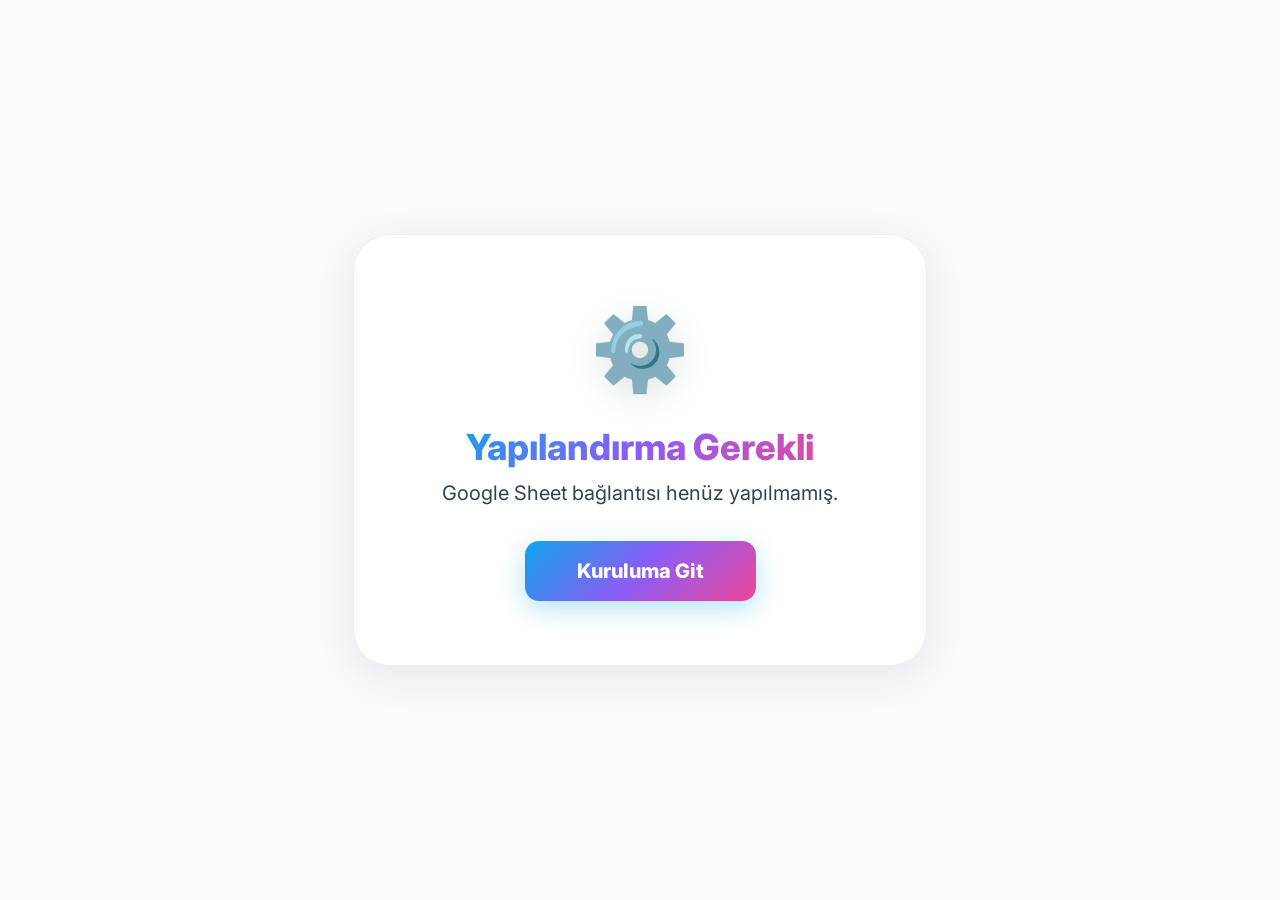
==== index.html @ 2630ec68 "Add files via upload" ====
<!DOCTYPE html>
<html lang="tr">
<head>
    <meta charset="UTF-8">
    <meta name="viewport" content="width=1920, initial-scale=1.0">
    <title>Okul Bilgi Ekranı</title>
    <meta name="description" content="Okul koridoru bilgi ekranı - Duyuru ve haberler">
    <link rel="preconnect" href="https://fonts.googleapis.com">
    <link rel="preconnect" href="https://fonts.gstatic.com" crossorigin>
    <link href="https://fonts.googleapis.com/css2?family=Inter:wght@300;400;500;600;700;800;900&display=swap" rel="stylesheet">
    <link rel="stylesheet" href="style.css">
</head>
<body>
    <!-- Animated Background -->
    <div class="bg-animation">
        <div class="bg-orb bg-orb-1"></div>
        <div class="bg-orb bg-orb-2"></div>
        <div class="bg-orb bg-orb-3"></div>
    </div>

    <!-- Setup Prompt -->
    <div id="setup-prompt" class="setup-prompt hidden">
        <div class="setup-card">
            <div class="setup-icon">⚙️</div>
            <h2>Yapılandırma Gerekli</h2>
            <p>Google Sheet bağlantısı henüz yapılmamış.</p>
            <a href="setup.html" class="setup-btn">Kuruluma Git</a>
        </div>
    </div>

    <!-- Main Display -->
    <div id="main-display" class="main-display">
        <!-- Top Header Bar -->
        <header class="top-bar">
            <div class="top-bar-left">
                <img id="school-logo" src="" alt="Okul Logosu" class="school-logo-img" style="display: none; width: 60px; height: 60px; object-fit: contain; margin-right: 15px;">
                <div class="school-logo" id="default-school-icon">🏫</div>
                <div class="school-info">
                    <h1 id="school-name" class="school-name">Okul Bilgi Ekranı</h1>
                    <p class="school-subtitle">Duyuru & Bilgilendirme Sistemi</p>
                </div>
            </div>
            <div class="top-bar-right">
                <div id="weather-widget" class="weather-widget">
                    <div class="weather-icon" id="weather-icon">🌤️</div>
                    <div class="weather-info">
                        <div class="weather-temp" id="weather-temp">--°C</div>
                        <div class="weather-desc" id="weather-desc">Yükleniyor...</div>
                        <div class="weather-city" id="weather-city">Sultangazi</div>
                    </div>
                </div>
                <div class="divider-v"></div>
                <div class="datetime-widget">
                    <div class="time-wrapper">
                        <div id="offline-badge" class="offline-icon-subtle hidden" title="Bağlantı Yok">
                            <svg xmlns="http://www.w3.org/2000/svg" width="16" height="16" viewBox="0 0 24 24" fill="none" stroke="currentColor" stroke-width="2.5" stroke-linecap="round" stroke-linejoin="round">
                                <line x1="2" y1="2" x2="22" y2="22"></line>
                                <path d="M16.72 11.06A10.94 10.94 0 0 1 19 12.55"></path>
                                <path d="M5 12.55a10.94 10.94 0 0 1 5.17-2.39"></path>
                                <path d="M10.71 5.05A16 16 0 0 1 22.58 9"></path>
                                <path d="M1.42 9a15.91 15.91 0 0 1 4.7-2.88"></path>
                                <path d="M8.53 16.11a6 6 0 0 1 6.95 0"></path>
                                <line x1="12" y1="20" x2="12.01" y2="20"></line>
                            </svg>
                        </div>
                        <div id="time" class="time">00:00</div>
                    </div>
                    <div id="date" class="date">1 Ocak 2026, Perşembe</div>
                </div>
            </div>
        </header>

        <!-- Event Banner -->
        <div id="event-banner" class="event-banner hidden">
            <div class="event-banner-content">
                <span class="event-banner-icon">🔬</span>
                <span class="event-banner-text" id="event-banner-text">Bilim Şenliği • Spor Salonu</span>
                <span class="event-banner-badge" id="event-banner-badge">DEVAM EDİYOR</span>
            </div>
        </div>

        <!-- Slide Nav -->
        <div class="slide-nav">
            <div id="slide-dots" class="slide-dots"></div>
            <div id="slide-counter" class="slide-counter"></div>
        </div>

        <!-- Main Content Area -->
        <main class="content-area">
            <div id="slides-container" class="slides-container">
                <div class="slide active" id="loading-slide">
                    <div class="slide-card no-media">
                        <div class="slide-text">
                            <div class="slide-icon loading-pulse">📡</div>
                            <h2 class="slide-title">Veriler Yükleniyor...</h2>
                            <p class="slide-content">Google Sheets'ten veriler alınıyor</p>
                        </div>
                    </div>
                </div>
            </div>

            <!-- Next Slide Preview -->
            <div id="next-slide-preview" class="next-slide-preview">
                <span class="next-label">Sıradaki ▸</span>
                <span id="next-preview-title" class="next-title">—</span>
            </div>
        </main>

        <!-- Bottom Ticker Bar -->
        <footer class="ticker-bar">
            <div class="ticker-label">
                <span class="ticker-label-icon">📢</span>
                <span>SON DAKİKA</span>
            </div>
            <div class="ticker-track">
                <div id="ticker-content" class="ticker-content">
                    Bilgi ekranına hoş geldiniz • Duyurular yükleniyor...
                </div>
            </div>
        </footer>
    </div>

    <!-- PapaParse CDN -->
    <script src="https://cdnjs.cloudflare.com/ajax/libs/PapaParse/5.4.1/papaparse.min.js"></script>
    <script src="app.js"></script>
</body>
</html>
---- style.css ----
/* ============================================
   TV KIOSK BILGI EKRANI - v4 CINEMATIC LIGHT
   Light Cinematic Theme with Vibrant Accents
   Optimized for 1920x1080 TV Display
   ============================================ */

/* --- CSS Variables (Design Tokens) --- */
:root {
    --bg-primary: #f8fafc;
    --bg-secondary: #f1f5f9;
    --bg-card: rgba(255, 255, 255, 0.85);
    --bg-glass: rgba(255, 255, 255, 0.6);

    --text-primary: #0f172a;
    --text-secondary: #334155;
    --text-muted: #64748b;

    --vibrant-cyan: #06b6d4;
    --vibrant-magenta: #db2777;
    --vibrant-violet: #7c3aed;
    --vibrant-emerald: #059669;
    --vibrant-amber: #d97706;
    --vibrant-red: #dc2626;
    --vibrant-blue: #2563eb;
    --vibrant-orange: #ea580c;

    --gradient-hero: linear-gradient(135deg, #0ea5e9 0%, #8b5cf6 50%, #ec4899 100%);
    --gradient-cyan-blue: linear-gradient(135deg, #06b6d4, #2563eb);
    --gradient-magenta-violet: linear-gradient(135deg, #db2777, #7c3aed);
    --gradient-emerald-cyan: linear-gradient(135deg, #059669, #06b6d4);
    --gradient-amber-orange: linear-gradient(135deg, #d97706, #ea580c);
    --gradient-red-magenta: linear-gradient(135deg, #dc2626, #db2777);
    --gradient-violet-blue: linear-gradient(135deg, #7c3aed, #2563eb);

    --border-light: rgba(15, 23, 42, 0.08);
    --border-glow: rgba(14, 165, 233, 0.2);

    --shadow-vibrant-cyan: 0 4px 30px rgba(6, 182, 212, 0.2);
    --shadow-vibrant-magenta: 0 4px 30px rgba(219, 39, 119, 0.2);
    --shadow-card: 0 10px 40px rgba(15, 23, 42, 0.08);
    --shadow-card-hover: 0 20px 60px rgba(15, 23, 42, 0.12);

    --font-main: 'Inter', -apple-system, BlinkMacSystemFont, sans-serif;

    --radius-sm: 14px;
    --radius-md: 22px;
    --radius-lg: 28px;
    --radius-xl: 36px;
}

/* --- Reset & Base --- */
*, *::before, *::after {
    margin: 0;
    padding: 0;
    box-sizing: border-box;
}

html, body {
    width: 1920px;
    height: 1080px;
    overflow: hidden;
    font-family: var(--font-main);
    background: var(--bg-primary);
    color: var(--text-primary);
    cursor: none;
    user-select: none;
    -webkit-font-smoothing: antialiased;
    -moz-osx-font-smoothing: grayscale;
}

.hidden {
    display: none !important;
}

/* --- Cinematic Animated Background (Light Version) --- */
.bg-animation {
    position: fixed;
    top: 0;
    left: 0;
    width: 100%;
    height: 100%;
    z-index: 0;
    overflow: hidden;
    background: linear-gradient(135deg, #f8fafc 0%, #f1f5f9 100%);
}

/* Very subtle grid overlay */
.bg-animation::before {
    content: '';
    position: absolute;
    width: 100%;
    height: 100%;
    background-image:
        linear-gradient(rgba(15, 23, 42, 0.02) 1px, transparent 1px),
        linear-gradient(90deg, rgba(15, 23, 42, 0.02) 1px, transparent 1px);
    background-size: 80px 80px;
    z-index: 1;
}

.bg-orb {
    position: absolute;
    border-radius: 50%;
    filter: blur(160px);
    mix-blend-mode: multiply;
}

.bg-orb-1 {
    width: 900px;
    height: 900px;
    background: radial-gradient(circle, rgba(14, 165, 233, 0.15) 0%, transparent 70%);
    top: -300px;
    right: -250px;
    animation: orbDrift1 40s ease-in-out infinite;
}

.bg-orb-2 {
    width: 800px;
    height: 800px;
    background: radial-gradient(circle, rgba(139, 92, 246, 0.12) 0%, transparent 70%);
    bottom: -300px;
    left: -200px;
    animation: orbDrift2 45s ease-in-out infinite;
}

.bg-orb-3 {
    width: 600px;
    height: 600px;
    background: radial-gradient(circle, rgba(236, 72, 153, 0.1) 0%, transparent 70%);
    top: 30%;
    left: 20%;
    animation: orbDrift3 35s ease-in-out infinite;
}

@keyframes orbDrift1 {
    0%, 100% { transform: translate(0, 0) scale(1); opacity: 0.8; }
    33% { transform: translate(100px, 40px) scale(1.12); opacity: 0.6; }
    66% { transform: translate(-60px, -50px) scale(0.9); opacity: 0.9; }
}

@keyframes orbDrift2 {
    0%, 100% { transform: translate(0, 0) scale(1); }
    33% { transform: translate(-80px, -60px) scale(1.08); }
    66% { transform: translate(50px, 40px) scale(0.95); }
}

@keyframes orbDrift3 {
    0%, 100% { transform: translate(-50%, -50%) scale(1); opacity: 0.7; }
    40% { transform: translate(-42%, -58%) scale(1.15); opacity: 0.9; }
    70% { transform: translate(-58%, -42%) scale(0.88); opacity: 0.6; }
}

/* --- Setup Prompt --- */
.setup-prompt {
    position: fixed;
    top: 0;
    left: 0;
    width: 100%;
    height: 100%;
    z-index: 1000;
    display: flex;
    align-items: center;
    justify-content: center;
    background: var(--bg-primary);
}

.setup-card {
    text-align: center;
    background: var(--bg-card);
    backdrop-filter: blur(40px);
    -webkit-backdrop-filter: blur(40px);
    border: 1px solid var(--border-light);
    border-radius: var(--radius-xl);
    padding: 64px 88px;
    box-shadow: var(--shadow-card);
}

.setup-icon {
    font-size: 80px;
    margin-bottom: 28px;
    animation: floatBounce 3s ease-in-out infinite;
    filter: drop-shadow(0 8px 16px rgba(0,0,0,0.1));
}

@keyframes floatBounce {
    0%, 100% { transform: translateY(0); }
    50% { transform: translateY(-12px); }
}

.setup-card h2 {
    font-size: 36px;
    font-weight: 800;
    margin-bottom: 12px;
    background: var(--gradient-hero);
    -webkit-background-clip: text;
    -webkit-text-fill-color: transparent;
    background-clip: text;
}

.setup-card p {
    font-size: 20px;
    color: var(--text-secondary);
    margin-bottom: 36px;
}

.setup-btn {
    display: inline-block;
    padding: 18px 52px;
    background: var(--gradient-hero);
    color: white;
    text-decoration: none;
    border-radius: var(--radius-sm);
    font-size: 20px;
    font-weight: 800;
    transition: transform 0.25s, box-shadow 0.25s;
    box-shadow: 0 8px 25px rgba(14, 165, 233, 0.3);
}

.setup-btn:hover {
    transform: translateY(-3px) scale(1.02);
    box-shadow: 0 14px 40px rgba(14, 165, 233, 0.4);
}

/* --- Main Display Layout --- */
.main-display {
    position: relative;
    z-index: 1;
    width: 1920px;
    height: 1080px;
    display: flex;
    flex-direction: column;
}

/* --- Top Header Bar --- */
.top-bar {
    display: flex;
    align-items: center;
    justify-content: space-between;
    padding: 0 48px;
    background: rgba(255, 255, 255, 0.75);
    backdrop-filter: blur(24px);
    -webkit-backdrop-filter: blur(24px);
    border-bottom: 1px solid rgba(15, 23, 42, 0.06);
    height: 96px;
    flex-shrink: 0;
    z-index: 10;
    box-shadow: 0 1px 2px rgba(0,0,0,0.02);
}

.top-bar-left {
    display: flex;
    align-items: center;
    gap: 18px;
}

.school-logo {
    font-size: 48px;
    line-height: 1;
    filter: drop-shadow(0 2px 4px rgba(15, 23, 42, 0.1));
}

.school-name {
    font-size: 32px;
    font-weight: 800;
    letter-spacing: -0.5px;
    background: var(--gradient-hero);
    -webkit-background-clip: text;
    -webkit-text-fill-color: transparent;
    background-clip: text;
}

.school-subtitle {
    font-size: 13px;
    color: var(--text-muted);
    font-weight: 700;
    margin-top: 2px;
    letter-spacing: 2px;
    text-transform: uppercase;
}

.top-bar-right {
    display: flex;
    align-items: center;
    gap: 24px;
}

/* --- Offline Badge --- */
.time-wrapper {
    display: flex;
    align-items: center;
    gap: 12px;
    justify-content: flex-end;
}

.offline-icon-subtle {
    display: flex;
    align-items: center;
    justify-content: center;
    color: #94a3b8; /* Very subtle slate color */
    opacity: 0.5;
    animation: subtleBlink 4s infinite ease-in-out;
}

@keyframes subtleBlink {
    0%, 100% { opacity: 0.15; transform: scale(1); }
    50% { opacity: 0.45; transform: scale(1.05); }
}

/* --- Weather Widget --- */
.weather-widget {
    display: flex;
    align-items: center;
    gap: 12px;
    padding: 10px 20px;
    background: rgba(14, 165, 233, 0.05);
    border: 1px solid rgba(14, 165, 233, 0.15);
    border-radius: var(--radius-sm);
    box-shadow: 0 2px 8px rgba(14, 165, 233, 0.05);
}

.weather-icon {
    font-size: 36px;
    line-height: 1;
    filter: drop-shadow(0 2px 4px rgba(0,0,0,0.08));
}

.weather-info {
    text-align: right;
}

.weather-temp {
    font-size: 26px;
    font-weight: 800;
    letter-spacing: -0.5px;
    line-height: 1;
    color: var(--vibrant-cyan);
}

.weather-desc {
    font-size: 12px;
    color: var(--text-secondary);
    font-weight: 700;
    margin-top: 3px;
}

.weather-city {
    font-size: 10px;
    color: var(--text-muted);
    font-weight: 600;
    margin-top: 1px;
    text-transform: uppercase;
    letter-spacing: 1.5px;
}

.divider-v {
    width: 2px;
    height: 48px;
    background: linear-gradient(to bottom, transparent, rgba(15, 23, 42, 0.08), transparent);
}

/* --- DateTime Widget --- */
.datetime-widget {
    text-align: right;
}

.time {
    font-size: 48px;
    font-weight: 800;
    letter-spacing: -2px;
    line-height: 1;
    color: var(--text-primary);
    font-variant-numeric: tabular-nums;
}

.date {
    font-size: 14px;
    color: var(--text-muted);
    font-weight: 600;
    margin-top: 4px;
    letter-spacing: 0.5px;
}

/* --- Event Banner --- */
.event-banner {
    flex-shrink: 0;
    background: linear-gradient(90deg, #f0fdf4, #f0fdfa, #eff6ff);
    border-bottom: 2px solid #bef264;
    padding: 10px 48px;
    overflow: hidden;
    position: relative;
    box-shadow: 0 2px 10px rgba(0,0,0,0.02);
}

.event-banner::before {
    content: '';
    position: absolute;
    left: 0;
    top: 0;
    width: 4px;
    height: 100%;
    background: var(--gradient-hero);
}

.event-banner-content {
    display: flex;
    align-items: center;
    justify-content: center;
    gap: 16px;
}

.event-banner-icon {
    font-size: 22px;
    animation: iconPulse 2s ease-in-out infinite;
    filter: drop-shadow(0 2px 4px rgba(0,0,0,0.1));
}

@keyframes iconPulse {
    0%, 100% { transform: scale(1); }
    50% { transform: scale(1.15); }
}

.event-banner-text {
    font-size: 15px;
    font-weight: 800;
    letter-spacing: 1.5px;
    text-transform: uppercase;
    color: var(--vibrant-emerald);
}

.event-banner-badge {
    padding: 5px 16px;
    background: #d1fae5;
    border: 1px solid #34d399;
    border-radius: 50px;
    font-size: 11px;
    font-weight: 800;
    color: var(--vibrant-emerald);
    letter-spacing: 2px;
    text-transform: uppercase;
    animation: badgePop 3s ease-in-out infinite;
    box-shadow: 0 2px 8px rgba(52, 211, 153, 0.2);
}

@keyframes badgePop {
    0%, 100% { transform: scale(1); }
    50% { transform: scale(1.05); }
}

/* --- Slide Navigation Dots --- */
.slide-nav {
    display: flex;
    justify-content: center;
    align-items: center;
    padding: 16px 0 8px;
    flex-shrink: 0;
}

.slide-dots {
    display: flex;
    gap: 8px;
    align-items: center;
}

.slide-dot {
    width: 10px;
    height: 10px;
    border-radius: 50%;
    background: #cbd5e1;
    transition: all 0.5s cubic-bezier(0.4, 0, 0.2, 1);
    cursor: pointer;
}

.slide-dot.active {
    width: 40px;
    border-radius: 5px;
    background: var(--gradient-hero);
    box-shadow: 0 4px 12px rgba(14, 165, 233, 0.3);
}

.slide-counter {
    display: flex;
    align-items: center;
    gap: 4px;
    margin-left: 18px;
    font-size: 14px;
    font-weight: 700;
    color: var(--text-muted);
    font-variant-numeric: tabular-nums;
}

.slide-counter .current {
    color: var(--vibrant-cyan);
    font-weight: 800;
    font-size: 16px;
}

/* --- Main Content / Slides --- */
.content-area {
    flex: 1;
    display: flex;
    align-items: center;
    justify-content: center;
    padding: 12px 48px 24px;
    overflow: hidden;
    position: relative;
}

.slides-container {
    width: 100%;
    height: 100%;
    position: relative;
}

.slide {
    position: absolute;
    top: 0;
    left: 0;
    width: 100%;
    height: 100%;
    display: flex;
    align-items: center;
    justify-content: center;
    opacity: 0;
    transform: translateX(80px) scale(0.96);
    transition: all 0.8s cubic-bezier(0.22, 1, 0.36, 1);
    pointer-events: none;
}

.slide.active {
    opacity: 1;
    transform: translateX(0) scale(1);
    pointer-events: auto;
}

.slide.exit-left {
    opacity: 0;
    transform: translateX(-80px) scale(0.96);
}

/* ============================================
   SLIDE CARD — UNIFIED MEDIA LAYOUT (Light)
   ============================================ */
.slide-card {
    width: 100%;
    max-width: 1540px;
    height: 100%;
    max-height: 740px;
    display: flex;
    align-items: stretch;
    gap: 0;
    background: var(--bg-card);
    backdrop-filter: blur(30px);
    -webkit-backdrop-filter: blur(30px);
    border: 1px solid rgba(255, 255, 255, 0.5);
    border-radius: var(--radius-xl);
    box-shadow: var(--shadow-card);
    position: relative;
    overflow: hidden;
    transition: box-shadow 0.6s ease;
}

.slide.active .slide-card {
    box-shadow: var(--shadow-card-hover);
}

/* Top accent stripe */
.slide-card::before {
    content: '';
    position: absolute;
    top: 0;
    left: 0;
    right: 0;
    height: 6px;
    z-index: 2;
}

/* Category top accent colors & subtle backgrounds */
.slide-card.cat-duyuru::before    { background: var(--gradient-cyan-blue); }
.slide-card.cat-etkinlik::before  { background: var(--gradient-emerald-cyan); }
.slide-card.cat-sinav::before     { background: var(--gradient-amber-orange); }
.slide-card.cat-onemli::before    { background: var(--gradient-red-magenta); }
.slide-card.cat-default::before   { background: var(--gradient-violet-blue); }

.slide-card.cat-duyuru { background: linear-gradient(135deg, rgba(255,255,255,0.9), rgba(239,246,255,0.85)); }
.slide-card.cat-etkinlik { background: linear-gradient(135deg, rgba(255,255,255,0.9), rgba(236,253,245,0.85)); }
.slide-card.cat-sinav { background: linear-gradient(135deg, rgba(255,255,255,0.9), rgba(255,251,235,0.85)); }
.slide-card.cat-onemli { background: linear-gradient(135deg, rgba(255,255,255,0.9), rgba(254,242,242,0.85)); }
.slide-card.cat-default { background: linear-gradient(135deg, rgba(255,255,255,0.9), rgba(245,243,255,0.85)); }

/* --- Media Side (left) --- */
.slide-media {
    flex-shrink: 0;
    width: 620px;
    height: 100%;
    position: relative;
    overflow: hidden;
    background: #000;
}

.slide-media img,
.slide-media video {
    width: 100%;
    height: 100%;
    object-fit: cover;
    display: block;
}

/* Gradient overlay on media edge (fading into white) */
.slide-media::after {
    content: '';
    position: absolute;
    top: 0;
    right: -1px;
    width: 120px;
    height: 100%;
    background: linear-gradient(to right, transparent, rgba(255,255,255,0.9));
    pointer-events: none;
}

/* --- Text Side (right) --- */
.slide-text {
    flex: 1;
    padding: 60px 72px;
    display: flex;
    flex-direction: column;
    justify-content: center;
    min-width: 0;
}

/* --- Card without media (centered layout) --- */
.slide-card.no-media {
    justify-content: center;
}

.slide-card.no-media .slide-text {
    text-align: center;
    align-items: center;
    padding: 60px 100px;
    max-width: 1200px;
    margin: 0 auto;
}

.slide-card.no-media .slide-content {
    max-width: 1000px;
}

/* --- Slide inner elements --- */
.slide-icon {
    font-size: 72px;
    margin-bottom: 24px;
    line-height: 1;
    filter: drop-shadow(0 8px 16px rgba(0,0,0,0.08));
}

.slide-category {
    display: inline-flex;
    align-items: center;
    gap: 8px;
    padding: 8px 24px;
    border-radius: 50px;
    font-size: 13px;
    font-weight: 800;
    text-transform: uppercase;
    letter-spacing: 2.5px;
    margin-bottom: 24px;
    width: fit-content;
    box-shadow: 0 4px 12px rgba(0,0,0,0.05);
}

.slide-category.cat-duyuru {
    background: #dbeafe;
    color: var(--vibrant-blue);
    border: 1px solid #bfdbfe;
}

.slide-category.cat-etkinlik {
    background: #d1fae5;
    color: var(--vibrant-emerald);
    border: 1px solid #a7f3d0;
}

.slide-category.cat-sinav {
    background: #fef3c7;
    color: var(--vibrant-amber);
    border: 1px solid #fde68a;
}

.slide-category.cat-onemli {
    background: #fee2e2;
    color: var(--vibrant-red);
    border: 1px solid #fecdd3;
}

.slide-category.cat-default {
    background: #f3e8ff;
    color: var(--vibrant-violet);
    border: 1px solid #e9d5ff;
}

.slide-title {
    font-size: 52px;
    font-weight: 800;
    letter-spacing: -1px;
    line-height: 1.15;
    margin-bottom: 24px;
    color: var(--text-primary);
}

/* With media, slightly smaller title */
.slide-card:not(.no-media) .slide-title {
    font-size: 44px;
}

.slide-content {
    font-size: 26px;
    line-height: 1.6;
    color: var(--text-secondary);
    font-weight: 500;
}

.slide-card:not(.no-media) .slide-content {
    font-size: 22px;
}

.slide-date {
    display: inline-flex;
    align-items: center;
    gap: 10px;
    margin-top: 32px;
    font-size: 16px;
    color: var(--text-muted);
    font-weight: 600;
    background: rgba(255, 255, 255, 0.5);
    padding: 8px 16px;
    border-radius: 8px;
    border: 1px solid rgba(0,0,0,0.05);
}

.slide-date-icon {
    font-size: 18px;
}

/* Loading pulse animation */
.loading-pulse {
    animation: glowPulseLight 2s ease-in-out infinite;
}

@keyframes glowPulseLight {
    0%, 100% { filter: drop-shadow(0 0 4px rgba(14, 165, 233, 0)); transform: scale(1); opacity: 0.8; }
    50% { filter: drop-shadow(0 0 20px rgba(14, 165, 233, 0.4)); transform: scale(1.1); opacity: 1; }
}

/* --- No Data Slide --- */
.no-data-card {
    text-align: center;
}

.no-data-card .slide-icon {
    font-size: 120px;
    opacity: 0.2;
}

/* ============================================
   BOTTOM TICKER BAR
   ============================================ */
.ticker-bar {
    display: flex;
    align-items: stretch;
    height: 76px;
    background: #1e293b;
    border-top: 3px solid #0f172a;
    flex-shrink: 0;
    overflow: hidden;
    position: relative;
    box-shadow: 0 -4px 24px rgba(0,0,0,0.05);
}

.ticker-label {
    display: flex;
    align-items: center;
    gap: 12px;
    padding: 0 32px;
    background: var(--gradient-red-magenta);
    color: white;
    font-size: 15px;
    font-weight: 800;
    letter-spacing: 2px;
    text-transform: uppercase;
    white-space: nowrap;
    flex-shrink: 0;
    position: relative;
    z-index: 2;
    box-shadow: 4px 0 24px rgba(220, 38, 38, 0.4);
}

/* Arrow shape */
.ticker-label::after {
    content: '';
    position: absolute;
    right: -20px;
    top: 0;
    height: 100%;
    width: 40px;
    background: inherit;
    clip-path: polygon(0 0, 0% 100%, 100% 50%);
}

.ticker-label-icon {
    font-size: 22px;
    animation: tickerPulse 2s ease-in-out infinite;
}

.ticker-track {
    flex: 1;
    display: flex;
    align-items: center;
    padding: 0 48px 0 32px;
    overflow: hidden;
    position: relative;
}

/* Gradient fades (dark edges for the dark ticker bar) */
.ticker-track::before,
.ticker-track::after {
    content: '';
    position: absolute;
    top: 0;
    width: 100px;
    height: 100%;
    z-index: 2;
    pointer-events: none;
}

.ticker-track::before {
    left: 0;
    background: linear-gradient(to right, #1e293b, transparent);
}

.ticker-track::after {
    right: 0;
    background: linear-gradient(to left, #1e293b, transparent);
}

.ticker-content {
    display: flex;
    align-items: center;
    font-size: 22px;
    font-weight: 600;
    color: #f8fafc;
    line-height: 1.5;
    white-space: nowrap;
    transition: opacity 0.4s ease;
}

.ticker-content.static-mode {
    white-space: normal;
    gap: 24px;
    animation: none;
}

.ticker-content.scroll-mode {
    animation: tickerScroll var(--ticker-duration, 30s) linear infinite;
}

@keyframes tickerScroll {
    0% { transform: translateX(0); }
    100% { transform: translateX(-50%); }
}

.ticker-item {
    display: inline-flex;
    align-items: center;
    gap: 12px;
    padding: 8px 24px;
    background: rgba(255, 255, 255, 0.08);
    border: 1px solid rgba(255, 255, 255, 0.1);
    border-radius: 12px;
    white-space: nowrap;
    font-size: 20px;
    font-weight: 600;
    flex-shrink: 0;
    margin-right: 18px;
}

.ticker-item .ticker-item-icon {
    font-size: 22px;
}

.ticker-separator {
    display: inline-flex;
    align-items: center;
    color: rgba(255, 255, 255, 0.2);
    font-size: 8px;
    margin: 0 14px;
    flex-shrink: 0;
}

.ticker-content.fade-ticker {
    animation: none;
    transition: opacity 0.4s ease;
}

/* --- Slide Progress Bar --- */
.slide-progress {
    position: absolute;
    bottom: 0;
    left: 0;
    height: 5px;
    background: var(--gradient-hero);
    border-radius: 0 5px 0 0;
    transition: width linear;
    z-index: 5;
}

.slide-progress::after {
    content: '';
    position: absolute;
    right: -2px;
    top: -3px;
    width: 10px;
    height: 10px;
    border-radius: 50%;
    background: var(--vibrant-cyan);
    box-shadow: 0 0 16px rgba(6, 182, 212, 0.6);
    opacity: 0;
    transition: opacity 0.3s;
}

.slide.active .slide-progress::after {
    opacity: 1;
}

/* --- Next Slide Preview --- */
.next-slide-preview {
    position: absolute;
    bottom: 24px;
    right: 48px;
    display: flex;
    align-items: center;
    gap: 12px;
    padding: 12px 24px;
    background: rgba(255, 255, 255, 0.95);
    backdrop-filter: blur(20px);
    -webkit-backdrop-filter: blur(20px);
    border: 1px solid var(--border-light);
    border-radius: var(--radius-md);
    font-size: 15px;
    color: var(--text-secondary);
    font-weight: 600;
    z-index: 5;
    opacity: 0;
    transform: translateY(12px);
    transition: opacity 0.5s ease, transform 0.5s ease;
    box-shadow: var(--shadow-card);
}

.next-slide-preview.visible {
    opacity: 1;
    transform: translateY(0);
}

.next-slide-preview .next-label {
    font-weight: 800;
    color: var(--vibrant-blue);
    text-transform: uppercase;
    font-size: 11px;
    letter-spacing: 1.5px;
}

.next-slide-preview .next-title {
    color: var(--text-primary);
    font-weight: 700;
    max-width: 300px;
    overflow: hidden;
    text-overflow: ellipsis;
    white-space: nowrap;
}

/* --- Utility Animations --- */
@keyframes fadeInUp {
    from { opacity: 0; transform: translateY(24px); }
    to { opacity: 1; transform: translateY(0); }
}

.fade-in-up {
    animation: fadeInUp 0.6s ease-out forwards;
}

/* --- Responsive (preview on smaller screen) --- */
@media (max-width: 1920px) {
    html, body {
        width: 100vw;
        height: 100vh;
    }

    .main-display {
        width: 100vw;
        height: 100vh;
    }
}
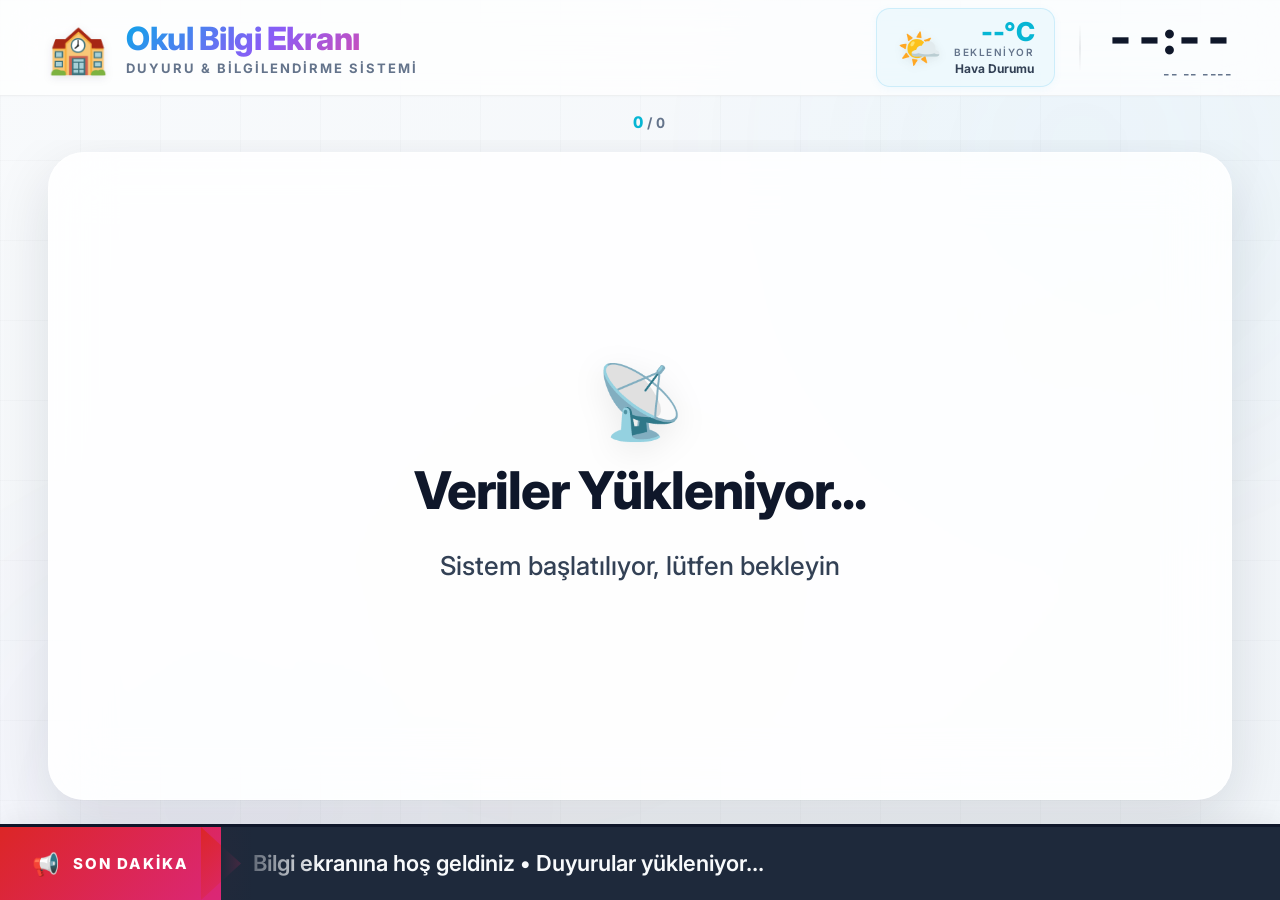
==== commit f2ca30ed: "Update index.html" ====
--- a/index.html
+++ b/index.html
@@ -11,14 +11,12 @@
     <link rel="stylesheet" href="style.css">
 </head>
 <body>
-    <!-- Animated Background -->
     <div class="bg-animation">
         <div class="bg-orb bg-orb-1"></div>
         <div class="bg-orb bg-orb-2"></div>
         <div class="bg-orb bg-orb-3"></div>
     </div>
 
-    <!-- Setup Prompt -->
     <div id="setup-prompt" class="setup-prompt hidden">
         <div class="setup-card">
             <div class="setup-icon">⚙️</div>
@@ -28,64 +26,53 @@
         </div>
     </div>
 
-    <!-- Main Display -->
     <div id="main-display" class="main-display">
-        <!-- Top Header Bar -->
         <header class="top-bar">
             <div class="top-bar-left">
-                <img id="school-logo" src="" alt="Okul Logosu" class="school-logo-img" style="display: none; width: 60px; height: 60px; object-fit: contain; margin-right: 15px;">
-                <div class="school-logo" id="default-school-icon">🏫</div>
-                <div class="school-info">
+                <div class="school-logo">
+                    <img id="school-logo" src="" alt="Okul Logo" style="display:none; max-height:64px; border-radius:8px;">
+                    <span id="default-school-icon">🏫</span>
+                </div>
+                <div>
                     <h1 id="school-name" class="school-name">Okul Bilgi Ekranı</h1>
-                    <p class="school-subtitle">Duyuru & Bilgilendirme Sistemi</p>
+                    <div class="school-subtitle">Duyuru & Bilgilendirme Sistemi</div>
                 </div>
             </div>
+            
             <div class="top-bar-right">
-                <div id="weather-widget" class="weather-widget">
+                <div id="offline-badge" class="offline-badge hidden">
+                    <svg xmlns="http://www.w3.org/2000/svg" width="28" height="28" viewBox="0 0 24 24" fill="none" stroke="currentColor" stroke-width="2" stroke-linecap="round" stroke-linejoin="round">
+                        <line x1="1" y1="1" x2="23" y2="23"></line>
+                        <path d="M16.72 11.06A10.94 10.94 0 0 1 19 12.55"></path>
+                        <path d="M5 12.55a10.94 10.94 0 0 1 5.17-2.39"></path>
+                        <path d="M10.71 5.05A16 16 0 0 1 22.58 9"></path>
+                        <path d="M1.42 9a15.91 15.91 0 0 1 4.7-2.88"></path>
+                        <path d="M8.53 16.11a6 6 0 0 1 6.95 0"></path>
+                        <line x1="12" y1="20" x2="12.01" y2="20"></line>
+                    </svg>
+                </div>
+
+                <div class="weather-widget">
                     <div class="weather-icon" id="weather-icon">🌤️</div>
                     <div class="weather-info">
                         <div class="weather-temp" id="weather-temp">--°C</div>
-                        <div class="weather-desc" id="weather-desc">Yükleniyor...</div>
-                        <div class="weather-city" id="weather-city">Sultangazi</div>
+                        <div class="weather-city" id="weather-city">Bekleniyor</div>
+                        <div class="weather-desc" id="weather-desc">Hava Durumu</div>
                     </div>
                 </div>
                 <div class="divider-v"></div>
                 <div class="datetime-widget">
-                    <div class="time-wrapper">
-                        <div id="offline-badge" class="offline-icon-subtle hidden" title="Bağlantı Yok">
-                            <svg xmlns="http://www.w3.org/2000/svg" width="16" height="16" viewBox="0 0 24 24" fill="none" stroke="currentColor" stroke-width="2.5" stroke-linecap="round" stroke-linejoin="round">
-                                <line x1="2" y1="2" x2="22" y2="22"></line>
-                                <path d="M16.72 11.06A10.94 10.94 0 0 1 19 12.55"></path>
-                                <path d="M5 12.55a10.94 10.94 0 0 1 5.17-2.39"></path>
-                                <path d="M10.71 5.05A16 16 0 0 1 22.58 9"></path>
-                                <path d="M1.42 9a15.91 15.91 0 0 1 4.7-2.88"></path>
-                                <path d="M8.53 16.11a6 6 0 0 1 6.95 0"></path>
-                                <line x1="12" y1="20" x2="12.01" y2="20"></line>
-                            </svg>
-                        </div>
-                        <div id="time" class="time">00:00</div>
-                    </div>
-                    <div id="date" class="date">1 Ocak 2026, Perşembe</div>
+                    <div id="time" class="time">--:--</div>
+                    <div id="date" class="date">-- -- ----</div>
                 </div>
             </div>
         </header>
 
-        <!-- Event Banner -->
-        <div id="event-banner" class="event-banner hidden">
-            <div class="event-banner-content">
-                <span class="event-banner-icon">🔬</span>
-                <span class="event-banner-text" id="event-banner-text">Bilim Şenliği • Spor Salonu</span>
-                <span class="event-banner-badge" id="event-banner-badge">DEVAM EDİYOR</span>
-            </div>
+        <div class="slide-nav">
+            <div class="slide-dots" id="slide-dots"></div>
+            <div class="slide-counter" id="slide-counter"><span class="current">0</span> / 0</div>
         </div>
 
-        <!-- Slide Nav -->
-        <div class="slide-nav">
-            <div id="slide-dots" class="slide-dots"></div>
-            <div id="slide-counter" class="slide-counter"></div>
-        </div>
-
-        <!-- Main Content Area -->
         <main class="content-area">
             <div id="slides-container" class="slides-container">
                 <div class="slide active" id="loading-slide">
@@ -93,20 +80,18 @@
                         <div class="slide-text">
                             <div class="slide-icon loading-pulse">📡</div>
                             <h2 class="slide-title">Veriler Yükleniyor...</h2>
-                            <p class="slide-content">Google Sheets'ten veriler alınıyor</p>
+                            <p class="slide-content">Sistem başlatılıyor, lütfen bekleyin</p>
                         </div>
                     </div>
                 </div>
             </div>
 
-            <!-- Next Slide Preview -->
             <div id="next-slide-preview" class="next-slide-preview">
                 <span class="next-label">Sıradaki ▸</span>
                 <span id="next-preview-title" class="next-title">—</span>
             </div>
         </main>
 
-        <!-- Bottom Ticker Bar -->
         <footer class="ticker-bar">
             <div class="ticker-label">
                 <span class="ticker-label-icon">📢</span>
@@ -120,8 +105,7 @@
         </footer>
     </div>
 
-    <!-- PapaParse CDN -->
-    <script src="https://cdnjs.cloudflare.com/ajax/libs/PapaParse/5.4.1/papaparse.min.js"></script>
+    <script src="https://www.youtube.com/iframe_api"></script>
     <script src="app.js"></script>
 </body>
 </html>
--- a/style.css
+++ b/style.css
@@ -1,7 +1,7 @@
 /* ============================================
    TV KIOSK BILGI EKRANI - v4 CINEMATIC LIGHT
    Light Cinematic Theme with Vibrant Accents
-   Optimized for 1920x1080 TV Display
+   Optimized for 1920x1080 TV Display (Smart TV Performance Edition)
    ============================================ */
 
 /* --- CSS Variables (Design Tokens) --- */
@@ -100,8 +100,8 @@
 .bg-orb {
     position: absolute;
     border-radius: 50%;
-    filter: blur(160px);
-    mix-blend-mode: multiply;
+    opacity: 0.3; 
+    filter: blur(40px); /* TV performansı için bulanıklık düşürüldü */
 }
 
 .bg-orb-1 {
@@ -859,11 +859,17 @@
 
 .ticker-content.scroll-mode {
     animation: tickerScroll var(--ticker-duration, 30s) linear infinite;
+    will-change: transform;
+    transform: translateZ(0);
+    -webkit-backface-visibility: hidden;
+    backface-visibility: hidden;
+    perspective: 1000;
+    text-rendering: optimizeSpeed;
 }
 
 @keyframes tickerScroll {
-    0% { transform: translateX(0); }
-    100% { transform: translateX(-50%); }
+    0% { transform: translate3d(0, 0, 0); }
+    100% { transform: translate3d(-50%, 0, 0); }
 }
 
 .ticker-item {
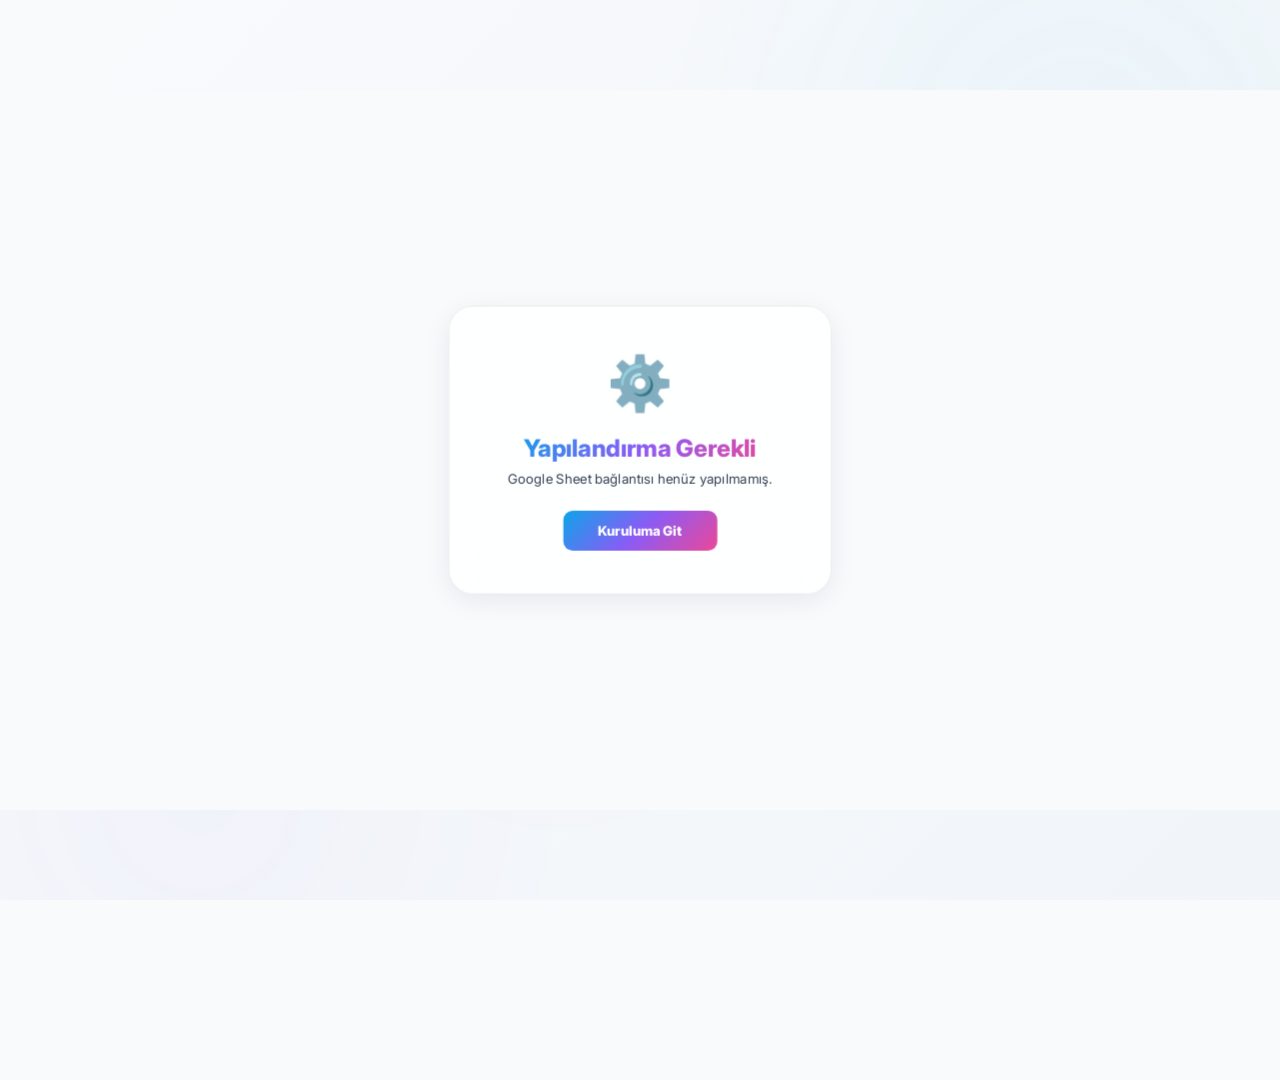
==== commit b3dd30c0: "Update index.html" ====
--- a/index.html
+++ b/index.html
@@ -68,29 +68,76 @@
             </div>
         </header>
 
-        <div class="slide-nav">
-            <div class="slide-dots" id="slide-dots"></div>
-            <div class="slide-counter" id="slide-counter"><span class="current">0</span> / 0</div>
-        </div>
+        <div class="content-body">
+            <div class="content-left">
+                <div class="slide-nav">
+                    <div class="slide-dots" id="slide-dots"></div>
+                    <div class="slide-counter" id="slide-counter"><span class="current">0</span> / 0</div>
+                </div>
 
-        <main class="content-area">
-            <div id="slides-container" class="slides-container">
-                <div class="slide active" id="loading-slide">
-                    <div class="slide-card no-media">
-                        <div class="slide-text">
-                            <div class="slide-icon loading-pulse">📡</div>
-                            <h2 class="slide-title">Veriler Yükleniyor...</h2>
-                            <p class="slide-content">Sistem başlatılıyor, lütfen bekleyin</p>
+                <main class="content-area">
+                    <div id="slides-container" class="slides-container">
+                        <div class="slide active" id="loading-slide">
+                            <div class="slide-card no-media">
+                                <div class="slide-text">
+                                    <div class="slide-icon loading-pulse">📡</div>
+                                    <h2 class="slide-title">Veriler Yükleniyor...</h2>
+                                    <p class="slide-content">Sistem başlatılıyor, lütfen bekleyin</p>
+                                </div>
+                            </div>
+                        </div>
+                    </div>
+
+                    <div id="next-slide-preview" class="next-slide-preview">
+                        <span class="next-label">Sıradaki ▸</span>
+                        <span id="next-preview-title" class="next-title">—</span>
+                    </div>
+                </main>
+            </div>
+
+            <aside class="info-sidebar" id="info-sidebar">
+                <!-- Ders Saati Kartı -->
+                <div class="sidebar-card lesson-card">
+                    <div class="sidebar-card-header">
+                        <span class="sidebar-card-icon">🕐</span>
+                        <span class="sidebar-card-title">DERS BİLGİSİ</span>
+                    </div>
+                    <div class="lesson-info">
+                        <div class="lesson-period" id="lesson-period">—</div>
+                        <div class="lesson-status" id="lesson-status">Hesaplanıyor...</div>
+                        <div class="lesson-countdown-wrapper">
+                            <div class="lesson-countdown-label" id="lesson-countdown-label">Kalan Süre</div>
+                            <div class="lesson-countdown" id="lesson-countdown">--:--</div>
+                        </div>
+                        <div class="lesson-progress-bar">
+                            <div class="lesson-progress-fill" id="lesson-progress-fill"></div>
                         </div>
                     </div>
                 </div>
-            </div>
 
-            <div id="next-slide-preview" class="next-slide-preview">
-                <span class="next-label">Sıradaki ▸</span>
-                <span id="next-preview-title" class="next-title">—</span>
-            </div>
-        </main>
+                <!-- Nöbetçi Öğretmenler -->
+                <div class="sidebar-card duty-teachers-card">
+                    <div class="sidebar-card-header">
+                        <span class="sidebar-card-icon">👨‍🏫</span>
+                        <span class="sidebar-card-title">NÖBETÇİ ÖĞRETMENLER</span>
+                    </div>
+                    <div class="duty-list" id="duty-teachers-list">
+                        <!-- Dinamik olarak doldurulacak -->
+                    </div>
+                </div>
+
+                <!-- Nöbetçi Öğrenciler -->
+                <div class="sidebar-card duty-students-card">
+                    <div class="sidebar-card-header">
+                        <span class="sidebar-card-icon">🎒</span>
+                        <span class="sidebar-card-title">NÖBETÇİ ÖĞRENCİLER</span>
+                    </div>
+                    <div class="duty-list" id="duty-students-list">
+                        <!-- Dinamik olarak doldurulacak -->
+                    </div>
+                </div>
+            </aside>
+        </div>
 
         <footer class="ticker-bar">
             <div class="ticker-label">
--- a/style.css
+++ b/style.css
@@ -1,20 +1,16 @@
 /* ============================================
    TV KIOSK BILGI EKRANI - v4 CINEMATIC LIGHT
    Light Cinematic Theme with Vibrant Accents
-   Optimized for 1920x1080 TV Display (Smart TV Performance Edition)
    ============================================ */
 
-/* --- CSS Variables (Design Tokens) --- */
 :root {
     --bg-primary: #f8fafc;
     --bg-secondary: #f1f5f9;
     --bg-card: rgba(255, 255, 255, 0.85);
     --bg-glass: rgba(255, 255, 255, 0.6);
-
     --text-primary: #0f172a;
     --text-secondary: #334155;
     --text-muted: #64748b;
-
     --vibrant-cyan: #06b6d4;
     --vibrant-magenta: #db2777;
     --vibrant-violet: #7c3aed;
@@ -23,7 +19,6 @@
     --vibrant-red: #dc2626;
     --vibrant-blue: #2563eb;
     --vibrant-orange: #ea580c;
-
     --gradient-hero: linear-gradient(135deg, #0ea5e9 0%, #8b5cf6 50%, #ec4899 100%);
     --gradient-cyan-blue: linear-gradient(135deg, #06b6d4, #2563eb);
     --gradient-magenta-violet: linear-gradient(135deg, #db2777, #7c3aed);
@@ -31,975 +26,144 @@
     --gradient-amber-orange: linear-gradient(135deg, #d97706, #ea580c);
     --gradient-red-magenta: linear-gradient(135deg, #dc2626, #db2777);
     --gradient-violet-blue: linear-gradient(135deg, #7c3aed, #2563eb);
-
     --border-light: rgba(15, 23, 42, 0.08);
-    --border-glow: rgba(14, 165, 233, 0.2);
-
-    --shadow-vibrant-cyan: 0 4px 30px rgba(6, 182, 212, 0.2);
-    --shadow-vibrant-magenta: 0 4px 30px rgba(219, 39, 119, 0.2);
     --shadow-card: 0 10px 40px rgba(15, 23, 42, 0.08);
     --shadow-card-hover: 0 20px 60px rgba(15, 23, 42, 0.12);
-
     --font-main: 'Inter', -apple-system, BlinkMacSystemFont, sans-serif;
-
     --radius-sm: 14px;
     --radius-md: 22px;
     --radius-lg: 28px;
     --radius-xl: 36px;
 }
 
-/* --- Reset & Base --- */
-*, *::before, *::after {
-    margin: 0;
-    padding: 0;
-    box-sizing: border-box;
+*, *::before, *::after { margin: 0; padding: 0; box-sizing: border-box; }
+
+html, body {
+    width: 1920px; height: 1080px; overflow: hidden; font-family: var(--font-main);
+    background: var(--bg-primary); color: var(--text-primary); cursor: none;
+    user-select: none; -webkit-font-smoothing: antialiased;
 }
 
-html, body {
-    width: 1920px;
-    height: 1080px;
-    overflow: hidden;
-    font-family: var(--font-main);
-    background: var(--bg-primary);
-    color: var(--text-primary);
-    cursor: none;
-    user-select: none;
-    -webkit-font-smoothing: antialiased;
-    -moz-osx-font-smoothing: grayscale;
+.hidden { display: none !important; }
+
+/* Cinematic Animated Background */
+.bg-animation {
+    position: fixed; top: 0; left: 0; width: 100%; height: 100%; z-index: 0;
+    overflow: hidden; background: linear-gradient(135deg, #f8fafc 0%, #f1f5f9 100%);
 }
 
-.hidden {
-    display: none !important;
-}
+.bg-orb { position: absolute; border-radius: 50%; opacity: 0.3; filter: blur(40px); }
+.bg-orb-1 { width: 900px; height: 900px; background: radial-gradient(circle, rgba(14, 165, 233, 0.15) 0%, transparent 70%); top: -300px; right: -250px; animation: orbDrift1 40s ease-in-out infinite; }
+.bg-orb-2 { width: 800px; height: 800px; background: radial-gradient(circle, rgba(139, 92, 246, 0.12) 0%, transparent 70%); bottom: -300px; left: -200px; animation: orbDrift2 45s ease-in-out infinite; }
+.bg-orb-3 { width: 600px; height: 600px; background: radial-gradient(circle, rgba(236, 72, 153, 0.1) 0%, transparent 70%); top: 30%; left: 20%; animation: orbDrift3 35s ease-in-out infinite; }
 
-/* --- Cinematic Animated Background (Light Version) --- */
-.bg-animation {
-    position: fixed;
-    top: 0;
-    left: 0;
-    width: 100%;
-    height: 100%;
-    z-index: 0;
-    overflow: hidden;
-    background: linear-gradient(135deg, #f8fafc 0%, #f1f5f9 100%);
-}
+@keyframes orbDrift1 { 0%, 100% { transform: translate(0, 0) scale(1); opacity: 0.8; } 33% { transform: translate(100px, 40px) scale(1.12); opacity: 0.6; } 66% { transform: translate(-60px, -50px) scale(0.9); opacity: 0.9; } }
+@keyframes orbDrift2 { 0%, 100% { transform: translate(0, 0) scale(1); } 33% { transform: translate(-80px, -60px) scale(1.08); } 66% { transform: translate(50px, 40px) scale(0.95); } }
+@keyframes orbDrift3 { 0%, 100% { transform: translate(-50%, -50%) scale(1); opacity: 0.7; } 40% { transform: translate(-42%, -58%) scale(1.15); opacity: 0.9; } 70% { transform: translate(-58%, -42%) scale(0.88); opacity: 0.6; } }
 
-/* Very subtle grid overlay */
-.bg-animation::before {
-    content: '';
-    position: absolute;
-    width: 100%;
-    height: 100%;
-    background-image:
-        linear-gradient(rgba(15, 23, 42, 0.02) 1px, transparent 1px),
-        linear-gradient(90deg, rgba(15, 23, 42, 0.02) 1px, transparent 1px);
-    background-size: 80px 80px;
-    z-index: 1;
-}
+/* Setup Prompt */
+.setup-prompt { position: fixed; top: 0; left: 0; width: 100%; height: 100%; z-index: 1000; display: flex; align-items: center; justify-content: center; background: var(--bg-primary); }
+.setup-card { text-align: center; background: var(--bg-card); backdrop-filter: blur(40px); border: 1px solid var(--border-light); border-radius: var(--radius-xl); padding: 64px 88px; box-shadow: var(--shadow-card); }
+.setup-icon { font-size: 80px; margin-bottom: 28px; }
+.setup-card h2 { font-size: 36px; font-weight: 800; margin-bottom: 12px; background: var(--gradient-hero); -webkit-background-clip: text; -webkit-text-fill-color: transparent; }
+.setup-card p { font-size: 20px; color: var(--text-secondary); margin-bottom: 36px; }
+.setup-btn { display: inline-block; padding: 18px 52px; background: var(--gradient-hero); color: white; text-decoration: none; border-radius: var(--radius-sm); font-size: 20px; font-weight: 800; }
 
-.bg-orb {
-    position: absolute;
-    border-radius: 50%;
-    opacity: 0.3; 
-    filter: blur(40px); /* TV performansı için bulanıklık düşürüldü */
-}
+/* Main Layout */
+.main-display { position: relative; z-index: 1; width: 1920px; height: 1080px; display: flex; flex-direction: column; }
+.top-bar { display: flex; align-items: center; justify-content: space-between; padding: 0 48px; background: rgba(255, 255, 255, 0.75); backdrop-filter: blur(24px); border-bottom: 1px solid rgba(15, 23, 42, 0.06); height: 96px; flex-shrink: 0; z-index: 10; }
+.top-bar-left { display: flex; align-items: center; gap: 18px; }
+.school-logo { font-size: 48px; line-height: 1; filter: drop-shadow(0 2px 4px rgba(15, 23, 42, 0.1)); }
+.school-name { font-size: 32px; font-weight: 800; letter-spacing: -0.5px; background: var(--gradient-hero); -webkit-background-clip: text; -webkit-text-fill-color: transparent; }
+.school-subtitle { font-size: 13px; color: var(--text-muted); font-weight: 700; margin-top: 2px; letter-spacing: 2px; text-transform: uppercase; }
+.top-bar-right { display: flex; align-items: center; gap: 24px; }
+.offline-badge { display: flex; align-items: center; justify-content: center; color: #64748b; opacity: 0.15; margin-right: 16px; transition: opacity 0.5s ease; }
+.weather-widget { display: flex; align-items: center; gap: 12px; padding: 10px 20px; background: rgba(14, 165, 233, 0.05); border: 1px solid rgba(14, 165, 233, 0.15); border-radius: var(--radius-sm); }
+.weather-icon { font-size: 36px; line-height: 1; }
+.weather-info { text-align: right; }
+.weather-temp { font-size: 26px; font-weight: 800; color: var(--vibrant-cyan); line-height: 1;}
+.weather-desc { font-size: 12px; color: var(--text-secondary); font-weight: 700; margin-top: 3px; }
+.weather-city { font-size: 10px; color: var(--text-muted); font-weight: 600; margin-top: 1px; text-transform: uppercase; letter-spacing: 1.5px; }
+.divider-v { width: 2px; height: 48px; background: linear-gradient(to bottom, transparent, rgba(15, 23, 42, 0.08), transparent); }
+.datetime-widget { text-align: right; }
+.time { font-size: 48px; font-weight: 800; letter-spacing: -2px; line-height: 1; color: var(--text-primary); font-variant-numeric: tabular-nums; }
+.date { font-size: 14px; color: var(--text-muted); font-weight: 600; margin-top: 4px; letter-spacing: 0.5px; }
 
-.bg-orb-1 {
-    width: 900px;
-    height: 900px;
-    background: radial-gradient(circle, rgba(14, 165, 233, 0.15) 0%, transparent 70%);
-    top: -300px;
-    right: -250px;
-    animation: orbDrift1 40s ease-in-out infinite;
-}
+/* Slide Navigation Dots */
+.slide-nav { display: flex; justify-content: center; align-items: center; padding: 16px 0 8px; flex-shrink: 0; }
+.slide-dots { display: flex; gap: 8px; align-items: center; }
+.slide-dot { width: 10px; height: 10px; border-radius: 50%; background: #cbd5e1; transition: all 0.5s cubic-bezier(0.4, 0, 0.2, 1); }
+.slide-dot.active { width: 40px; border-radius: 5px; background: var(--gradient-hero); box-shadow: 0 4px 12px rgba(14, 165, 233, 0.3); }
+.slide-counter { display: flex; align-items: center; gap: 4px; margin-left: 18px; font-size: 14px; font-weight: 700; color: var(--text-muted); }
+.slide-counter .current { color: var(--vibrant-cyan); font-weight: 800; font-size: 16px; }
 
-.bg-orb-2 {
-    width: 800px;
-    height: 800px;
-    background: radial-gradient(circle, rgba(139, 92, 246, 0.12) 0%, transparent 70%);
-    bottom: -300px;
-    left: -200px;
-    animation: orbDrift2 45s ease-in-out infinite;
-}
+/* Main Content / Slides */
+.content-area { flex: 1; display: flex; align-items: center; justify-content: center; padding: 12px 48px 24px; overflow: hidden; position: relative; }
+.slides-container { width: 100%; height: 100%; position: relative; }
+.slide { position: absolute; top: 0; left: 0; width: 100%; height: 100%; display: flex; align-items: center; justify-content: center; opacity: 0; transform: translateX(80px) scale(0.96); transition: all 0.8s cubic-bezier(0.22, 1, 0.36, 1); pointer-events: none; }
+.slide.active { opacity: 1; transform: translateX(0) scale(1); pointer-events: auto; }
+.slide.exit-left { opacity: 0; transform: translateX(-80px) scale(0.96); }
 
-.bg-orb-3 {
-    width: 600px;
-    height: 600px;
-    background: radial-gradient(circle, rgba(236, 72, 153, 0.1) 0%, transparent 70%);
-    top: 30%;
-    left: 20%;
-    animation: orbDrift3 35s ease-in-out infinite;
-}
-
-@keyframes orbDrift1 {
-    0%, 100% { transform: translate(0, 0) scale(1); opacity: 0.8; }
-    33% { transform: translate(100px, 40px) scale(1.12); opacity: 0.6; }
-    66% { transform: translate(-60px, -50px) scale(0.9); opacity: 0.9; }
-}
-
-@keyframes orbDrift2 {
-    0%, 100% { transform: translate(0, 0) scale(1); }
-    33% { transform: translate(-80px, -60px) scale(1.08); }
-    66% { transform: translate(50px, 40px) scale(0.95); }
-}
-
-@keyframes orbDrift3 {
-    0%, 100% { transform: translate(-50%, -50%) scale(1); opacity: 0.7; }
-    40% { transform: translate(-42%, -58%) scale(1.15); opacity: 0.9; }
-    70% { transform: translate(-58%, -42%) scale(0.88); opacity: 0.6; }
-}
-
-/* --- Setup Prompt --- */
-.setup-prompt {
-    position: fixed;
-    top: 0;
-    left: 0;
-    width: 100%;
-    height: 100%;
-    z-index: 1000;
-    display: flex;
-    align-items: center;
-    justify-content: center;
-    background: var(--bg-primary);
-}
-
-.setup-card {
-    text-align: center;
-    background: var(--bg-card);
-    backdrop-filter: blur(40px);
-    -webkit-backdrop-filter: blur(40px);
-    border: 1px solid var(--border-light);
-    border-radius: var(--radius-xl);
-    padding: 64px 88px;
-    box-shadow: var(--shadow-card);
-}
-
-.setup-icon {
-    font-size: 80px;
-    margin-bottom: 28px;
-    animation: floatBounce 3s ease-in-out infinite;
-    filter: drop-shadow(0 8px 16px rgba(0,0,0,0.1));
-}
-
-@keyframes floatBounce {
-    0%, 100% { transform: translateY(0); }
-    50% { transform: translateY(-12px); }
-}
-
-.setup-card h2 {
-    font-size: 36px;
-    font-weight: 800;
-    margin-bottom: 12px;
-    background: var(--gradient-hero);
-    -webkit-background-clip: text;
-    -webkit-text-fill-color: transparent;
-    background-clip: text;
-}
-
-.setup-card p {
-    font-size: 20px;
-    color: var(--text-secondary);
-    margin-bottom: 36px;
-}
-
-.setup-btn {
-    display: inline-block;
-    padding: 18px 52px;
-    background: var(--gradient-hero);
-    color: white;
-    text-decoration: none;
-    border-radius: var(--radius-sm);
-    font-size: 20px;
-    font-weight: 800;
-    transition: transform 0.25s, box-shadow 0.25s;
-    box-shadow: 0 8px 25px rgba(14, 165, 233, 0.3);
-}
-
-.setup-btn:hover {
-    transform: translateY(-3px) scale(1.02);
-    box-shadow: 0 14px 40px rgba(14, 165, 233, 0.4);
-}
-
-/* --- Main Display Layout --- */
-.main-display {
-    position: relative;
-    z-index: 1;
-    width: 1920px;
-    height: 1080px;
-    display: flex;
-    flex-direction: column;
-}
-
-/* --- Top Header Bar --- */
-.top-bar {
-    display: flex;
-    align-items: center;
-    justify-content: space-between;
-    padding: 0 48px;
-    background: rgba(255, 255, 255, 0.75);
-    backdrop-filter: blur(24px);
-    -webkit-backdrop-filter: blur(24px);
-    border-bottom: 1px solid rgba(15, 23, 42, 0.06);
-    height: 96px;
-    flex-shrink: 0;
-    z-index: 10;
-    box-shadow: 0 1px 2px rgba(0,0,0,0.02);
-}
-
-.top-bar-left {
-    display: flex;
-    align-items: center;
-    gap: 18px;
-}
-
-.school-logo {
-    font-size: 48px;
-    line-height: 1;
-    filter: drop-shadow(0 2px 4px rgba(15, 23, 42, 0.1));
-}
-
-.school-name {
-    font-size: 32px;
-    font-weight: 800;
-    letter-spacing: -0.5px;
-    background: var(--gradient-hero);
-    -webkit-background-clip: text;
-    -webkit-text-fill-color: transparent;
-    background-clip: text;
-}
-
-.school-subtitle {
-    font-size: 13px;
-    color: var(--text-muted);
-    font-weight: 700;
-    margin-top: 2px;
-    letter-spacing: 2px;
-    text-transform: uppercase;
-}
-
-.top-bar-right {
-    display: flex;
-    align-items: center;
-    gap: 24px;
-}
-
-/* --- Offline Badge --- */
-.time-wrapper {
-    display: flex;
-    align-items: center;
-    gap: 12px;
-    justify-content: flex-end;
-}
-
-.offline-icon-subtle {
-    display: flex;
-    align-items: center;
-    justify-content: center;
-    color: #94a3b8; /* Very subtle slate color */
-    opacity: 0.5;
-    animation: subtleBlink 4s infinite ease-in-out;
-}
-
-@keyframes subtleBlink {
-    0%, 100% { opacity: 0.15; transform: scale(1); }
-    50% { opacity: 0.45; transform: scale(1.05); }
-}
-
-/* --- Weather Widget --- */
-.weather-widget {
-    display: flex;
-    align-items: center;
-    gap: 12px;
-    padding: 10px 20px;
-    background: rgba(14, 165, 233, 0.05);
-    border: 1px solid rgba(14, 165, 233, 0.15);
-    border-radius: var(--radius-sm);
-    box-shadow: 0 2px 8px rgba(14, 165, 233, 0.05);
-}
-
-.weather-icon {
-    font-size: 36px;
-    line-height: 1;
-    filter: drop-shadow(0 2px 4px rgba(0,0,0,0.08));
-}
-
-.weather-info {
-    text-align: right;
-}
-
-.weather-temp {
-    font-size: 26px;
-    font-weight: 800;
-    letter-spacing: -0.5px;
-    line-height: 1;
-    color: var(--vibrant-cyan);
-}
-
-.weather-desc {
-    font-size: 12px;
-    color: var(--text-secondary);
-    font-weight: 700;
-    margin-top: 3px;
-}
-
-.weather-city {
-    font-size: 10px;
-    color: var(--text-muted);
-    font-weight: 600;
-    margin-top: 1px;
-    text-transform: uppercase;
-    letter-spacing: 1.5px;
-}
-
-.divider-v {
-    width: 2px;
-    height: 48px;
-    background: linear-gradient(to bottom, transparent, rgba(15, 23, 42, 0.08), transparent);
-}
-
-/* --- DateTime Widget --- */
-.datetime-widget {
-    text-align: right;
-}
-
-.time {
-    font-size: 48px;
-    font-weight: 800;
-    letter-spacing: -2px;
-    line-height: 1;
-    color: var(--text-primary);
-    font-variant-numeric: tabular-nums;
-}
-
-.date {
-    font-size: 14px;
-    color: var(--text-muted);
-    font-weight: 600;
-    margin-top: 4px;
-    letter-spacing: 0.5px;
-}
-
-/* --- Event Banner --- */
-.event-banner {
-    flex-shrink: 0;
-    background: linear-gradient(90deg, #f0fdf4, #f0fdfa, #eff6ff);
-    border-bottom: 2px solid #bef264;
-    padding: 10px 48px;
-    overflow: hidden;
-    position: relative;
-    box-shadow: 0 2px 10px rgba(0,0,0,0.02);
-}
-
-.event-banner::before {
-    content: '';
-    position: absolute;
-    left: 0;
-    top: 0;
-    width: 4px;
-    height: 100%;
-    background: var(--gradient-hero);
-}
-
-.event-banner-content {
-    display: flex;
-    align-items: center;
-    justify-content: center;
-    gap: 16px;
-}
-
-.event-banner-icon {
-    font-size: 22px;
-    animation: iconPulse 2s ease-in-out infinite;
-    filter: drop-shadow(0 2px 4px rgba(0,0,0,0.1));
-}
-
-@keyframes iconPulse {
-    0%, 100% { transform: scale(1); }
-    50% { transform: scale(1.15); }
-}
-
-.event-banner-text {
-    font-size: 15px;
-    font-weight: 800;
-    letter-spacing: 1.5px;
-    text-transform: uppercase;
-    color: var(--vibrant-emerald);
-}
-
-.event-banner-badge {
-    padding: 5px 16px;
-    background: #d1fae5;
-    border: 1px solid #34d399;
-    border-radius: 50px;
-    font-size: 11px;
-    font-weight: 800;
-    color: var(--vibrant-emerald);
-    letter-spacing: 2px;
-    text-transform: uppercase;
-    animation: badgePop 3s ease-in-out infinite;
-    box-shadow: 0 2px 8px rgba(52, 211, 153, 0.2);
-}
-
-@keyframes badgePop {
-    0%, 100% { transform: scale(1); }
-    50% { transform: scale(1.05); }
-}
-
-/* --- Slide Navigation Dots --- */
-.slide-nav {
-    display: flex;
-    justify-content: center;
-    align-items: center;
-    padding: 16px 0 8px;
-    flex-shrink: 0;
-}
-
-.slide-dots {
-    display: flex;
-    gap: 8px;
-    align-items: center;
-}
-
-.slide-dot {
-    width: 10px;
-    height: 10px;
-    border-radius: 50%;
-    background: #cbd5e1;
-    transition: all 0.5s cubic-bezier(0.4, 0, 0.2, 1);
-    cursor: pointer;
-}
-
-.slide-dot.active {
-    width: 40px;
-    border-radius: 5px;
-    background: var(--gradient-hero);
-    box-shadow: 0 4px 12px rgba(14, 165, 233, 0.3);
-}
-
-.slide-counter {
-    display: flex;
-    align-items: center;
-    gap: 4px;
-    margin-left: 18px;
-    font-size: 14px;
-    font-weight: 700;
-    color: var(--text-muted);
-    font-variant-numeric: tabular-nums;
-}
-
-.slide-counter .current {
-    color: var(--vibrant-cyan);
-    font-weight: 800;
-    font-size: 16px;
-}
-
-/* --- Main Content / Slides --- */
-.content-area {
-    flex: 1;
-    display: flex;
-    align-items: center;
-    justify-content: center;
-    padding: 12px 48px 24px;
-    overflow: hidden;
-    position: relative;
-}
-
-.slides-container {
-    width: 100%;
-    height: 100%;
-    position: relative;
-}
-
-.slide {
-    position: absolute;
-    top: 0;
-    left: 0;
-    width: 100%;
-    height: 100%;
-    display: flex;
-    align-items: center;
-    justify-content: center;
-    opacity: 0;
-    transform: translateX(80px) scale(0.96);
-    transition: all 0.8s cubic-bezier(0.22, 1, 0.36, 1);
-    pointer-events: none;
-}
-
-.slide.active {
-    opacity: 1;
-    transform: translateX(0) scale(1);
-    pointer-events: auto;
-}
-
-.slide.exit-left {
-    opacity: 0;
-    transform: translateX(-80px) scale(0.96);
-}
-
-/* ============================================
-   SLIDE CARD — UNIFIED MEDIA LAYOUT (Light)
-   ============================================ */
-.slide-card {
-    width: 100%;
-    max-width: 1540px;
-    height: 100%;
-    max-height: 740px;
-    display: flex;
-    align-items: stretch;
-    gap: 0;
-    background: var(--bg-card);
-    backdrop-filter: blur(30px);
-    -webkit-backdrop-filter: blur(30px);
-    border: 1px solid rgba(255, 255, 255, 0.5);
-    border-radius: var(--radius-xl);
-    box-shadow: var(--shadow-card);
-    position: relative;
-    overflow: hidden;
-    transition: box-shadow 0.6s ease;
-}
-
-.slide.active .slide-card {
-    box-shadow: var(--shadow-card-hover);
-}
-
-/* Top accent stripe */
-.slide-card::before {
-    content: '';
-    position: absolute;
-    top: 0;
-    left: 0;
-    right: 0;
-    height: 6px;
-    z-index: 2;
-}
-
-/* Category top accent colors & subtle backgrounds */
+.slide-card { width: 100%; max-width: 1540px; height: 100%; max-height: 740px; display: flex; align-items: stretch; gap: 0; background: var(--bg-card); backdrop-filter: blur(30px); border: 1px solid rgba(255, 255, 255, 0.5); border-radius: var(--radius-xl); box-shadow: var(--shadow-card); position: relative; overflow: hidden; }
+.slide-card::before { content: ''; position: absolute; top: 0; left: 0; right: 0; height: 6px; z-index: 2; }
 .slide-card.cat-duyuru::before    { background: var(--gradient-cyan-blue); }
 .slide-card.cat-etkinlik::before  { background: var(--gradient-emerald-cyan); }
 .slide-card.cat-sinav::before     { background: var(--gradient-amber-orange); }
 .slide-card.cat-onemli::before    { background: var(--gradient-red-magenta); }
 .slide-card.cat-default::before   { background: var(--gradient-violet-blue); }
-
 .slide-card.cat-duyuru { background: linear-gradient(135deg, rgba(255,255,255,0.9), rgba(239,246,255,0.85)); }
 .slide-card.cat-etkinlik { background: linear-gradient(135deg, rgba(255,255,255,0.9), rgba(236,253,245,0.85)); }
 .slide-card.cat-sinav { background: linear-gradient(135deg, rgba(255,255,255,0.9), rgba(255,251,235,0.85)); }
 .slide-card.cat-onemli { background: linear-gradient(135deg, rgba(255,255,255,0.9), rgba(254,242,242,0.85)); }
 .slide-card.cat-default { background: linear-gradient(135deg, rgba(255,255,255,0.9), rgba(245,243,255,0.85)); }
 
-/* --- Media Side (left) --- */
-.slide-media {
-    flex-shrink: 0;
-    width: 620px;
-    height: 100%;
-    position: relative;
-    overflow: hidden;
-    background: #000;
-}
+.slide-media { flex-shrink: 0; width: 620px; height: 100%; position: relative; overflow: hidden; background: #000; }
+.slide-media img, .slide-media video { width: 100%; height: 100%; object-fit: cover; display: block; }
+.slide-media::after { content: ''; position: absolute; top: 0; right: -1px; width: 120px; height: 100%; background: linear-gradient(to right, transparent, rgba(255,255,255,0.9)); pointer-events: none; z-index: 5; }
 
-.slide-media img,
-.slide-media video {
-    width: 100%;
-    height: 100%;
-    object-fit: cover;
-    display: block;
-}
+/* ALBÜM KATMANLARI */
+.album-item { position: absolute; top: 0; left: 0; width: 100%; height: 100%; opacity: 0; transition: opacity 0.8s ease-in-out; z-index: 1; background: #000; }
+.album-item.active { opacity: 1; z-index: 2; }
+.fullscreen-media .album-item { width: 100% !important; }
 
-/* Gradient overlay on media edge (fading into white) */
-.slide-media::after {
-    content: '';
-    position: absolute;
-    top: 0;
-    right: -1px;
-    width: 120px;
-    height: 100%;
-    background: linear-gradient(to right, transparent, rgba(255,255,255,0.9));
-    pointer-events: none;
-}
+.slide-text { flex: 1; padding: 60px 72px; display: flex; flex-direction: column; justify-content: center; min-width: 0; }
+.slide-card.no-media { justify-content: center; }
+.slide-card.no-media .slide-text { text-align: center; align-items: center; padding: 60px 100px; max-width: 1200px; margin: 0 auto; }
+.slide-icon { font-size: 72px; margin-bottom: 24px; line-height: 1; filter: drop-shadow(0 8px 16px rgba(0,0,0,0.08)); }
+.slide-category { display: inline-flex; align-items: center; gap: 8px; padding: 8px 24px; border-radius: 50px; font-size: 13px; font-weight: 800; text-transform: uppercase; letter-spacing: 2.5px; margin-bottom: 24px; width: fit-content; }
+.slide-category.cat-duyuru { background: #dbeafe; color: var(--vibrant-blue); border: 1px solid #bfdbfe; }
+.slide-category.cat-etkinlik { background: #d1fae5; color: var(--vibrant-emerald); border: 1px solid #a7f3d0; }
+.slide-category.cat-sinav { background: #fef3c7; color: var(--vibrant-amber); border: 1px solid #fde68a; }
+.slide-category.cat-onemli { background: #fee2e2; color: var(--vibrant-red); border: 1px solid #fecdd3; }
+.slide-category.cat-default { background: #f3e8ff; color: var(--vibrant-violet); border: 1px solid #e9d5ff; }
+.slide-title { font-size: 52px; font-weight: 800; letter-spacing: -1px; line-height: 1.15; margin-bottom: 24px; color: var(--text-primary); }
+.slide-card:not(.no-media) .slide-title { font-size: 44px; }
+.slide-content { font-size: 26px; line-height: 1.6; color: var(--text-secondary); font-weight: 500; }
+.slide-card:not(.no-media) .slide-content { font-size: 22px; }
 
-/* --- Text Side (right) --- */
-.slide-text {
-    flex: 1;
-    padding: 60px 72px;
-    display: flex;
-    flex-direction: column;
-    justify-content: center;
-    min-width: 0;
-}
+.loading-pulse { animation: glowPulseLight 2s ease-in-out infinite; }
+@keyframes glowPulseLight { 0%, 100% { filter: drop-shadow(0 0 4px rgba(14, 165, 233, 0)); transform: scale(1); opacity: 0.8; } 50% { filter: drop-shadow(0 0 20px rgba(14, 165, 233, 0.4)); transform: scale(1.1); opacity: 1; } }
 
-/* --- Card without media (centered layout) --- */
-.slide-card.no-media {
-    justify-content: center;
-}
+/* Ticker Bar */
+.ticker-bar { display: flex; align-items: stretch; height: 76px; background: #1e293b; border-top: 3px solid #0f172a; flex-shrink: 0; overflow: hidden; position: relative; box-shadow: 0 -4px 24px rgba(0,0,0,0.05); }
+.ticker-label { display: flex; align-items: center; gap: 12px; padding: 0 32px; background: var(--gradient-red-magenta); color: white; font-size: 15px; font-weight: 800; letter-spacing: 2px; text-transform: uppercase; white-space: nowrap; flex-shrink: 0; position: relative; z-index: 2; box-shadow: 4px 0 24px rgba(220, 38, 38, 0.4); }
+.ticker-label::after { content: ''; position: absolute; right: -20px; top: 0; height: 100%; width: 40px; background: inherit; clip-path: polygon(0 0, 0% 100%, 100% 50%); }
+.ticker-track { flex: 1; display: flex; align-items: center; padding: 0 48px 0 32px; overflow: hidden; position: relative; }
+.ticker-track::before, .ticker-track::after { content: ''; position: absolute; top: 0; width: 100px; height: 100%; z-index: 2; pointer-events: none; }
+.ticker-track::before { left: 0; background: linear-gradient(to right, #1e293b, transparent); }
+.ticker-track::after { right: 0; background: linear-gradient(to left, #1e293b, transparent); }
+.ticker-content { display: flex; align-items: center; font-size: 22px; font-weight: 600; color: #f8fafc; white-space: nowrap; }
 
-.slide-card.no-media .slide-text {
-    text-align: center;
-    align-items: center;
-    padding: 60px 100px;
-    max-width: 1200px;
-    margin: 0 auto;
-}
+.ticker-content.scroll-mode { animation: tickerScroll var(--ticker-duration, 30s) linear infinite; will-change: transform; transform: translateZ(0); -webkit-backface-visibility: hidden; backface-visibility: hidden; perspective: 1000; text-rendering: optimizeSpeed; }
+@keyframes tickerScroll { 0% { transform: translate3d(0, 0, 0); } 100% { transform: translate3d(-50%, 0, 0); } }
 
-.slide-card.no-media .slide-content {
-    max-width: 1000px;
-}
+.ticker-item { display: inline-flex; align-items: center; gap: 12px; padding: 8px 24px; background: rgba(255, 255, 255, 0.08); border: 1px solid rgba(255, 255, 255, 0.1); border-radius: 12px; font-size: 20px; font-weight: 600; flex-shrink: 0; margin-right: 18px; }
+.ticker-separator { display: inline-flex; align-items: center; color: rgba(255, 255, 255, 0.2); font-size: 8px; margin: 0 14px; flex-shrink: 0; }
 
-/* --- Slide inner elements --- */
-.slide-icon {
-    font-size: 72px;
-    margin-bottom: 24px;
-    line-height: 1;
-    filter: drop-shadow(0 8px 16px rgba(0,0,0,0.08));
-}
+.slide-progress { position: absolute; bottom: 0; left: 0; height: 5px; background: var(--gradient-hero); border-radius: 0 5px 0 0; transition: width linear; z-index: 5; }
 
-.slide-category {
-    display: inline-flex;
-    align-items: center;
-    gap: 8px;
-    padding: 8px 24px;
-    border-radius: 50px;
-    font-size: 13px;
-    font-weight: 800;
-    text-transform: uppercase;
-    letter-spacing: 2.5px;
-    margin-bottom: 24px;
-    width: fit-content;
-    box-shadow: 0 4px 12px rgba(0,0,0,0.05);
-}
-
-.slide-category.cat-duyuru {
-    background: #dbeafe;
-    color: var(--vibrant-blue);
-    border: 1px solid #bfdbfe;
-}
-
-.slide-category.cat-etkinlik {
-    background: #d1fae5;
-    color: var(--vibrant-emerald);
-    border: 1px solid #a7f3d0;
-}
-
-.slide-category.cat-sinav {
-    background: #fef3c7;
-    color: var(--vibrant-amber);
-    border: 1px solid #fde68a;
-}
-
-.slide-category.cat-onemli {
-    background: #fee2e2;
-    color: var(--vibrant-red);
-    border: 1px solid #fecdd3;
-}
-
-.slide-category.cat-default {
-    background: #f3e8ff;
-    color: var(--vibrant-violet);
-    border: 1px solid #e9d5ff;
-}
-
-.slide-title {
-    font-size: 52px;
-    font-weight: 800;
-    letter-spacing: -1px;
-    line-height: 1.15;
-    margin-bottom: 24px;
-    color: var(--text-primary);
-}
-
-/* With media, slightly smaller title */
-.slide-card:not(.no-media) .slide-title {
-    font-size: 44px;
-}
-
-.slide-content {
-    font-size: 26px;
-    line-height: 1.6;
-    color: var(--text-secondary);
-    font-weight: 500;
-}
-
-.slide-card:not(.no-media) .slide-content {
-    font-size: 22px;
-}
-
-.slide-date {
-    display: inline-flex;
-    align-items: center;
-    gap: 10px;
-    margin-top: 32px;
-    font-size: 16px;
-    color: var(--text-muted);
-    font-weight: 600;
-    background: rgba(255, 255, 255, 0.5);
-    padding: 8px 16px;
-    border-radius: 8px;
-    border: 1px solid rgba(0,0,0,0.05);
-}
-
-.slide-date-icon {
-    font-size: 18px;
-}
-
-/* Loading pulse animation */
-.loading-pulse {
-    animation: glowPulseLight 2s ease-in-out infinite;
-}
-
-@keyframes glowPulseLight {
-    0%, 100% { filter: drop-shadow(0 0 4px rgba(14, 165, 233, 0)); transform: scale(1); opacity: 0.8; }
-    50% { filter: drop-shadow(0 0 20px rgba(14, 165, 233, 0.4)); transform: scale(1.1); opacity: 1; }
-}
-
-/* --- No Data Slide --- */
-.no-data-card {
-    text-align: center;
-}
-
-.no-data-card .slide-icon {
-    font-size: 120px;
-    opacity: 0.2;
-}
-
-/* ============================================
-   BOTTOM TICKER BAR
-   ============================================ */
-.ticker-bar {
-    display: flex;
-    align-items: stretch;
-    height: 76px;
-    background: #1e293b;
-    border-top: 3px solid #0f172a;
-    flex-shrink: 0;
-    overflow: hidden;
-    position: relative;
-    box-shadow: 0 -4px 24px rgba(0,0,0,0.05);
-}
-
-.ticker-label {
-    display: flex;
-    align-items: center;
-    gap: 12px;
-    padding: 0 32px;
-    background: var(--gradient-red-magenta);
-    color: white;
-    font-size: 15px;
-    font-weight: 800;
-    letter-spacing: 2px;
-    text-transform: uppercase;
-    white-space: nowrap;
-    flex-shrink: 0;
-    position: relative;
-    z-index: 2;
-    box-shadow: 4px 0 24px rgba(220, 38, 38, 0.4);
-}
-
-/* Arrow shape */
-.ticker-label::after {
-    content: '';
-    position: absolute;
-    right: -20px;
-    top: 0;
-    height: 100%;
-    width: 40px;
-    background: inherit;
-    clip-path: polygon(0 0, 0% 100%, 100% 50%);
-}
-
-.ticker-label-icon {
-    font-size: 22px;
-    animation: tickerPulse 2s ease-in-out infinite;
-}
-
-.ticker-track {
-    flex: 1;
-    display: flex;
-    align-items: center;
-    padding: 0 48px 0 32px;
-    overflow: hidden;
-    position: relative;
-}
-
-/* Gradient fades (dark edges for the dark ticker bar) */
-.ticker-track::before,
-.ticker-track::after {
-    content: '';
-    position: absolute;
-    top: 0;
-    width: 100px;
-    height: 100%;
-    z-index: 2;
-    pointer-events: none;
-}
-
-.ticker-track::before {
-    left: 0;
-    background: linear-gradient(to right, #1e293b, transparent);
-}
-
-.ticker-track::after {
-    right: 0;
-    background: linear-gradient(to left, #1e293b, transparent);
-}
-
-.ticker-content {
-    display: flex;
-    align-items: center;
-    font-size: 22px;
-    font-weight: 600;
-    color: #f8fafc;
-    line-height: 1.5;
-    white-space: nowrap;
-    transition: opacity 0.4s ease;
-}
-
-.ticker-content.static-mode {
-    white-space: normal;
-    gap: 24px;
-    animation: none;
-}
-
-.ticker-content.scroll-mode {
-    animation: tickerScroll var(--ticker-duration, 30s) linear infinite;
-    will-change: transform;
-    transform: translateZ(0);
-    -webkit-backface-visibility: hidden;
-    backface-visibility: hidden;
-    perspective: 1000;
-    text-rendering: optimizeSpeed;
-}
-
-@keyframes tickerScroll {
-    0% { transform: translate3d(0, 0, 0); }
-    100% { transform: translate3d(-50%, 0, 0); }
-}
-
-.ticker-item {
-    display: inline-flex;
-    align-items: center;
-    gap: 12px;
-    padding: 8px 24px;
-    background: rgba(255, 255, 255, 0.08);
-    border: 1px solid rgba(255, 255, 255, 0.1);
-    border-radius: 12px;
-    white-space: nowrap;
-    font-size: 20px;
-    font-weight: 600;
-    flex-shrink: 0;
-    margin-right: 18px;
-}
-
-.ticker-item .ticker-item-icon {
-    font-size: 22px;
-}
-
-.ticker-separator {
-    display: inline-flex;
-    align-items: center;
-    color: rgba(255, 255, 255, 0.2);
-    font-size: 8px;
-    margin: 0 14px;
-    flex-shrink: 0;
-}
-
-.ticker-content.fade-ticker {
-    animation: none;
-    transition: opacity 0.4s ease;
-}
-
-/* --- Slide Progress Bar --- */
-.slide-progress {
-    position: absolute;
-    bottom: 0;
-    left: 0;
-    height: 5px;
-    background: var(--gradient-hero);
-    border-radius: 0 5px 0 0;
-    transition: width linear;
-    z-index: 5;
-}
-
-.slide-progress::after {
-    content: '';
-    position: absolute;
-    right: -2px;
-    top: -3px;
-    width: 10px;
-    height: 10px;
-    border-radius: 50%;
-    background: var(--vibrant-cyan);
-    box-shadow: 0 0 16px rgba(6, 182, 212, 0.6);
-    opacity: 0;
-    transition: opacity 0.3s;
-}
-
-.slide.active .slide-progress::after {
-    opacity: 1;
-}
-
-/* --- Next Slide Preview --- */
-.next-slide-preview {
-    position: absolute;
-    bottom: 24px;
-    right: 48px;
-    display: flex;
-    align-items: center;
-    gap: 12px;
-    padding: 12px 24px;
-    background: rgba(255, 255, 255, 0.95);
-    backdrop-filter: blur(20px);
-    -webkit-backdrop-filter: blur(20px);
-    border: 1px solid var(--border-light);
-    border-radius: var(--radius-md);
-    font-size: 15px;
-    color: var(--text-secondary);
-    font-weight: 600;
-    z-index: 5;
-    opacity: 0;
-    transform: translateY(12px);
-    transition: opacity 0.5s ease, transform 0.5s ease;
-    box-shadow: var(--shadow-card);
-}
-
-.next-slide-preview.visible {
-    opacity: 1;
-    transform: translateY(0);
-}
-
-.next-slide-preview .next-label {
-    font-weight: 800;
-    color: var(--vibrant-blue);
-    text-transform: uppercase;
-    font-size: 11px;
-    letter-spacing: 1.5px;
-}
-
-.next-slide-preview .next-title {
-    color: var(--text-primary);
-    font-weight: 700;
-    max-width: 300px;
-    overflow: hidden;
-    text-overflow: ellipsis;
-    white-space: nowrap;
-}
-
-/* --- Utility Animations --- */
-@keyframes fadeInUp {
-    from { opacity: 0; transform: translateY(24px); }
-    to { opacity: 1; transform: translateY(0); }
-}
-
-.fade-in-up {
-    animation: fadeInUp 0.6s ease-out forwards;
-}
-
-/* --- Responsive (preview on smaller screen) --- */
-@media (max-width: 1920px) {
-    html, body {
-        width: 100vw;
-        height: 100vh;
-    }
-
-    .main-display {
-        width: 100vw;
-        height: 100vh;
-    }
-}
+/* Next Preview */
+.next-slide-preview { position: absolute; bottom: 24px; right: 48px; display: flex; align-items: center; gap: 12px; padding: 14px 28px; background: rgba(255, 255, 255, 0.95); backdrop-filter: blur(20px); border: 1px solid var(--border-light); border-radius: var(--radius-md); font-size: 17px; color: var(--text-secondary); font-weight: 600; z-index: 5; opacity: 0; transform: translateY(12px); transition: opacity 0.5s ease, transform 0.5s ease; box-shadow: var(--shadow-card); }
+.next-slide-preview.visible { opacity: 1; transform: translateY(0); }
+.next-slide-preview .next-label { font-weight: 800; color: var(--vibrant-blue); text-transform: uppercase; font-size: 13px; }
+.next-slide-preview .next-title { color: var(--text-primary); font-weight: 700; max-width: 360px; overflow: hidden; text-overflow: ellipsis; white-space: nowrap; }
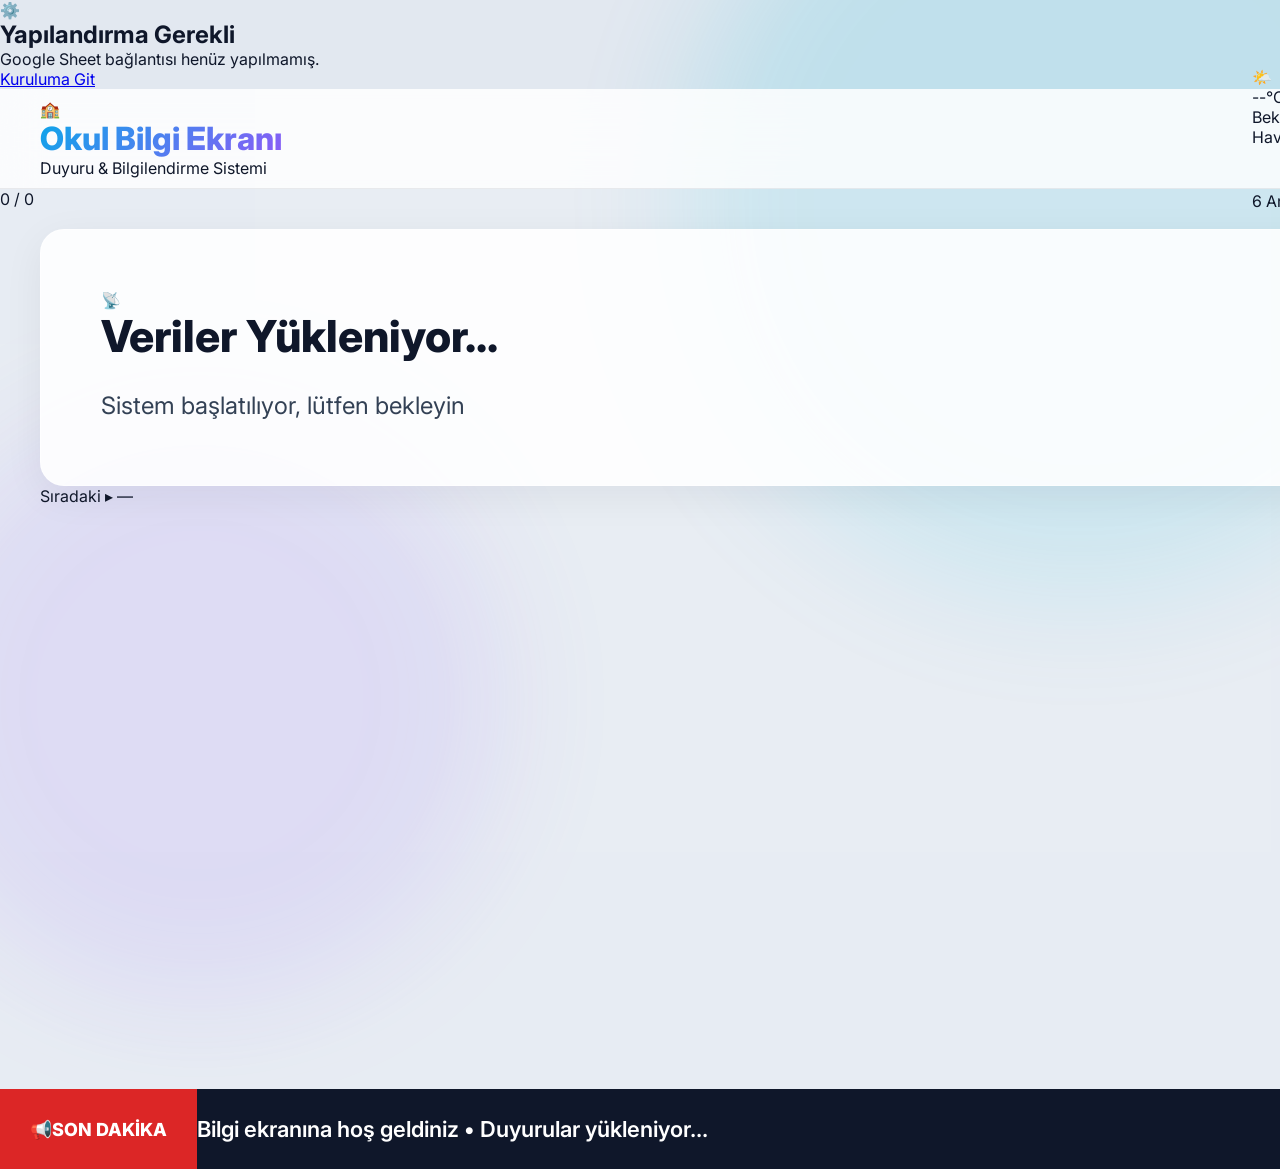
==== commit 2b18f9db: "Update index.html" ====
--- a/index.html
+++ b/index.html
@@ -26,130 +26,111 @@
         </div>
     </div>
 
-    <div id="main-display" class="main-display">
-        <header class="top-bar">
-            <div class="top-bar-left">
-                <div class="school-logo">
-                    <img id="school-logo" src="" alt="Okul Logo" style="display:none; max-height:64px; border-radius:8px;">
-                    <span id="default-school-icon">🏫</span>
-                </div>
-                <div>
-                    <h1 id="school-name" class="school-name">Okul Bilgi Ekranı</h1>
-                    <div class="school-subtitle">Duyuru & Bilgilendirme Sistemi</div>
-                </div>
-            </div>
-            
-            <div class="top-bar-right">
-                <div id="offline-badge" class="offline-badge hidden">
-                    <svg xmlns="http://www.w3.org/2000/svg" width="28" height="28" viewBox="0 0 24 24" fill="none" stroke="currentColor" stroke-width="2" stroke-linecap="round" stroke-linejoin="round">
-                        <line x1="1" y1="1" x2="23" y2="23"></line>
-                        <path d="M16.72 11.06A10.94 10.94 0 0 1 19 12.55"></path>
-                        <path d="M5 12.55a10.94 10.94 0 0 1 5.17-2.39"></path>
-                        <path d="M10.71 5.05A16 16 0 0 1 22.58 9"></path>
-                        <path d="M1.42 9a15.91 15.91 0 0 1 4.7-2.88"></path>
-                        <path d="M8.53 16.11a6 6 0 0 1 6.95 0"></path>
-                        <line x1="12" y1="20" x2="12.01" y2="20"></line>
-                    </svg>
-                </div>
-
-                <div class="weather-widget">
-                    <div class="weather-icon" id="weather-icon">🌤️</div>
-                    <div class="weather-info">
-                        <div class="weather-temp" id="weather-temp">--°C</div>
-                        <div class="weather-city" id="weather-city">Bekleniyor</div>
-                        <div class="weather-desc" id="weather-desc">Hava Durumu</div>
+    <div id="layout-wrapper" class="layout-wrapper">
+        
+        <div id="main-display" class="main-display">
+            <header class="top-bar">
+                <div class="top-bar-left">
+                    <div class="school-logo">
+                        <img id="school-logo" src="" alt="Okul Logo" style="display:none; max-height:64px; border-radius:8px;">
+                        <span id="default-school-icon">🏫</span>
+                    </div>
+                    <div>
+                        <h1 id="school-name" class="school-name">Okul Bilgi Ekranı</h1>
+                        <div class="school-subtitle">Duyuru & Bilgilendirme Sistemi</div>
                     </div>
                 </div>
-                <div class="divider-v"></div>
-                <div class="datetime-widget">
-                    <div id="time" class="time">--:--</div>
-                    <div id="date" class="date">-- -- ----</div>
-                </div>
-            </div>
-        </header>
+                
+                <div class="top-bar-right">
+                    <div id="offline-badge" class="offline-badge hidden">
+                        <svg xmlns="http://www.w3.org/2000/svg" width="28" height="28" viewBox="0 0 24 24" fill="none" stroke="currentColor" stroke-width="2" stroke-linecap="round" stroke-linejoin="round">
+                            <line x1="1" y1="1" x2="23" y2="23"></line>
+                            <path d="M16.72 11.06A10.94 10.94 0 0 1 19 12.55"></path>
+                            <path d="M5 12.55a10.94 10.94 0 0 1 5.17-2.39"></path>
+                            <path d="M10.71 5.05A16 16 0 0 1 22.58 9"></path>
+                            <path d="M1.42 9a15.91 15.91 0 0 1 4.7-2.88"></path>
+                            <path d="M8.53 16.11a6 6 0 0 1 6.95 0"></path>
+                            <line x1="12" y1="20" x2="12.01" y2="20"></line>
+                        </svg>
+                    </div>
 
-        <div class="content-body">
-            <div class="content-left">
-                <div class="slide-nav">
-                    <div class="slide-dots" id="slide-dots"></div>
-                    <div class="slide-counter" id="slide-counter"><span class="current">0</span> / 0</div>
-                </div>
-
-                <main class="content-area">
-                    <div id="slides-container" class="slides-container">
-                        <div class="slide active" id="loading-slide">
-                            <div class="slide-card no-media">
-                                <div class="slide-text">
-                                    <div class="slide-icon loading-pulse">📡</div>
-                                    <h2 class="slide-title">Veriler Yükleniyor...</h2>
-                                    <p class="slide-content">Sistem başlatılıyor, lütfen bekleyin</p>
-                                </div>
-                            </div>
+                    <div class="weather-widget">
+                        <div class="weather-icon" id="weather-icon">🌤️</div>
+                        <div class="weather-info">
+                            <div class="weather-temp" id="weather-temp">--°C</div>
+                            <div class="weather-city" id="weather-city">Bekleniyor</div>
+                            <div class="weather-desc" id="weather-desc">Hava Durumu</div>
                         </div>
                     </div>
+                    <div class="divider-v"></div>
+                    <div class="datetime-widget">
+                        <div id="time" class="time">--:--</div>
+                        <div id="date" class="date">-- -- ----</div>
+                    </div>
+                </div>
+            </header>
 
-                    <div id="next-slide-preview" class="next-slide-preview">
-                        <span class="next-label">Sıradaki ▸</span>
-                        <span id="next-preview-title" class="next-title">—</span>
-                    </div>
-                </main>
+            <div class="slide-nav">
+                <div class="slide-dots" id="slide-dots"></div>
+                <div class="slide-counter" id="slide-counter"><span class="current">0</span> / 0</div>
             </div>
 
-            <aside class="info-sidebar" id="info-sidebar">
-                <!-- Ders Saati Kartı -->
-                <div class="sidebar-card lesson-card">
-                    <div class="sidebar-card-header">
-                        <span class="sidebar-card-icon">🕐</span>
-                        <span class="sidebar-card-title">DERS BİLGİSİ</span>
-                    </div>
-                    <div class="lesson-info">
-                        <div class="lesson-period" id="lesson-period">—</div>
-                        <div class="lesson-status" id="lesson-status">Hesaplanıyor...</div>
-                        <div class="lesson-countdown-wrapper">
-                            <div class="lesson-countdown-label" id="lesson-countdown-label">Kalan Süre</div>
-                            <div class="lesson-countdown" id="lesson-countdown">--:--</div>
-                        </div>
-                        <div class="lesson-progress-bar">
-                            <div class="lesson-progress-fill" id="lesson-progress-fill"></div>
+            <main class="content-area">
+                <div id="slides-container" class="slides-container">
+                    <div class="slide active" id="loading-slide">
+                        <div class="slide-card no-media">
+                            <div class="slide-text">
+                                <div class="slide-icon loading-pulse">📡</div>
+                                <h2 class="slide-title">Veriler Yükleniyor...</h2>
+                                <p class="slide-content">Sistem başlatılıyor, lütfen bekleyin</p>
+                            </div>
                         </div>
                     </div>
                 </div>
 
-                <!-- Nöbetçi Öğretmenler -->
-                <div class="sidebar-card duty-teachers-card">
-                    <div class="sidebar-card-header">
-                        <span class="sidebar-card-icon">👨‍🏫</span>
-                        <span class="sidebar-card-title">NÖBETÇİ ÖĞRETMENLER</span>
-                    </div>
-                    <div class="duty-list" id="duty-teachers-list">
-                        <!-- Dinamik olarak doldurulacak -->
+                <div id="next-slide-preview" class="next-slide-preview">
+                    <span class="next-label">Sıradaki ▸</span>
+                    <span id="next-preview-title" class="next-title">—</span>
+                </div>
+            </main>
+
+            <footer class="ticker-bar">
+                <div class="ticker-label">
+                    <span class="ticker-label-icon">📢</span>
+                    <span>SON DAKİKA</span>
+                </div>
+                <div class="ticker-track">
+                    <div id="ticker-content" class="ticker-content">
+                        Bilgi ekranına hoş geldiniz • Duyurular yükleniyor...
                     </div>
                 </div>
-
-                <!-- Nöbetçi Öğrenciler -->
-                <div class="sidebar-card duty-students-card">
-                    <div class="sidebar-card-header">
-                        <span class="sidebar-card-icon">🎒</span>
-                        <span class="sidebar-card-title">NÖBETÇİ ÖĞRENCİLER</span>
-                    </div>
-                    <div class="duty-list" id="duty-students-list">
-                        <!-- Dinamik olarak doldurulacak -->
-                    </div>
-                </div>
-            </aside>
+            </footer>
         </div>
 
-        <footer class="ticker-bar">
-            <div class="ticker-label">
-                <span class="ticker-label-icon">📢</span>
-                <span>SON DAKİKA</span>
-            </div>
-            <div class="ticker-track">
-                <div id="ticker-content" class="ticker-content">
-                    Bilgi ekranına hoş geldiniz • Duyurular yükleniyor...
+        <aside class="right-sidebar" id="right-sidebar">
+            <div class="sidebar-module timer-module">
+                <div class="module-header">⏰ DERS ZAMANI</div>
+                <div class="timer-content">
+                    <div id="lesson-status" class="lesson-status">Yükleniyor...</div>
+                    <div id="lesson-countdown" class="lesson-countdown">--:--</div>
+                    <div class="lesson-progress-bar"><div id="lesson-progress" style="width: 0%;"></div></div>
                 </div>
             </div>
-        </footer>
+
+            <div class="sidebar-module">
+                <div class="module-header">👥 NÖBETÇİ ÖĞRETMENLER</div>
+                <div id="duty-teachers" class="duty-list">
+                    <div class="duty-item">Yükleniyor...</div>
+                </div>
+            </div>
+
+            <div class="sidebar-module">
+                <div class="module-header">🎓 NÖBETÇİ ÖĞRENCİLER</div>
+                <div id="duty-students" class="duty-list">
+                    <div class="duty-item">Yükleniyor...</div>
+                </div>
+            </div>
+        </aside>
     </div>
 
     <script src="https://www.youtube.com/iframe_api"></script>
--- a/style.css
+++ b/style.css
@@ -1,169 +1,91 @@
 /* ============================================
-   TV KIOSK BILGI EKRANI - v4 CINEMATIC LIGHT
-   Light Cinematic Theme with Vibrant Accents
+   TV KIOSK BILGI EKRANI - v7.5 L-BAR EDITION
    ============================================ */
 
 :root {
-    --bg-primary: #f8fafc;
-    --bg-secondary: #f1f5f9;
-    --bg-card: rgba(255, 255, 255, 0.85);
+    --bg-primary: #f1f5f9;
+    --bg-card: rgba(255, 255, 255, 0.88);
     --bg-glass: rgba(255, 255, 255, 0.6);
     --text-primary: #0f172a;
     --text-secondary: #334155;
-    --text-muted: #64748b;
+    --vibrant-blue: #2563eb;
     --vibrant-cyan: #06b6d4;
-    --vibrant-magenta: #db2777;
-    --vibrant-violet: #7c3aed;
     --vibrant-emerald: #059669;
     --vibrant-amber: #d97706;
     --vibrant-red: #dc2626;
-    --vibrant-blue: #2563eb;
-    --vibrant-orange: #ea580c;
-    --gradient-hero: linear-gradient(135deg, #0ea5e9 0%, #8b5cf6 50%, #ec4899 100%);
-    --gradient-cyan-blue: linear-gradient(135deg, #06b6d4, #2563eb);
-    --gradient-magenta-violet: linear-gradient(135deg, #db2777, #7c3aed);
-    --gradient-emerald-cyan: linear-gradient(135deg, #059669, #06b6d4);
-    --gradient-amber-orange: linear-gradient(135deg, #d97706, #ea580c);
-    --gradient-red-magenta: linear-gradient(135deg, #dc2626, #db2777);
-    --gradient-violet-blue: linear-gradient(135deg, #7c3aed, #2563eb);
+    --gradient-hero: linear-gradient(135deg, #0ea5e9, #8b5cf6);
     --border-light: rgba(15, 23, 42, 0.08);
-    --shadow-card: 0 10px 40px rgba(15, 23, 42, 0.08);
-    --shadow-card-hover: 0 20px 60px rgba(15, 23, 42, 0.12);
-    --font-main: 'Inter', -apple-system, BlinkMacSystemFont, sans-serif;
-    --radius-sm: 14px;
-    --radius-md: 22px;
-    --radius-lg: 28px;
-    --radius-xl: 36px;
+    --shadow-card: 0 10px 40px rgba(15, 23, 42, 0.06);
+    --radius-md: 24px;
+    --radius-sm: 12px;
 }
 
 *, *::before, *::after { margin: 0; padding: 0; box-sizing: border-box; }
 
-html, body {
-    width: 1920px; height: 1080px; overflow: hidden; font-family: var(--font-main);
-    background: var(--bg-primary); color: var(--text-primary); cursor: none;
-    user-select: none; -webkit-font-smoothing: antialiased;
+body {
+    width: 1920px; height: 1080px; overflow: hidden; font-family: 'Inter', sans-serif;
+    background: #e2e8f0; color: var(--text-primary); cursor: none;
 }
 
 .hidden { display: none !important; }
 
-/* Cinematic Animated Background */
-.bg-animation {
-    position: fixed; top: 0; left: 0; width: 100%; height: 100%; z-index: 0;
-    overflow: hidden; background: linear-gradient(135deg, #f8fafc 0%, #f1f5f9 100%);
+/* L-LAYOUT WRAPPER */
+.layout-wrapper { display: flex; width: 1920px; height: 1080px; position: relative; z-index: 1; }
+
+.main-display { width: 1440px; height: 1080px; display: flex; flex-direction: column; flex-shrink: 0; background: rgba(255,255,255,0.2); }
+
+/* SIDEBAR STYLES */
+.right-sidebar { 
+    width: 480px; height: 1080px; background: rgba(248, 250, 252, 0.8); 
+    backdrop-filter: blur(40px); border-left: 1px solid var(--border-light);
+    display: flex; flex-direction: column; padding: 32px; gap: 32px; flex-shrink: 0;
 }
 
-.bg-orb { position: absolute; border-radius: 50%; opacity: 0.3; filter: blur(40px); }
-.bg-orb-1 { width: 900px; height: 900px; background: radial-gradient(circle, rgba(14, 165, 233, 0.15) 0%, transparent 70%); top: -300px; right: -250px; animation: orbDrift1 40s ease-in-out infinite; }
-.bg-orb-2 { width: 800px; height: 800px; background: radial-gradient(circle, rgba(139, 92, 246, 0.12) 0%, transparent 70%); bottom: -300px; left: -200px; animation: orbDrift2 45s ease-in-out infinite; }
-.bg-orb-3 { width: 600px; height: 600px; background: radial-gradient(circle, rgba(236, 72, 153, 0.1) 0%, transparent 70%); top: 30%; left: 20%; animation: orbDrift3 35s ease-in-out infinite; }
+.sidebar-module { 
+    background: var(--bg-card); border-radius: var(--radius-md); padding: 24px; 
+    box-shadow: var(--shadow-card); display: flex; flex-direction: column; flex: 1; overflow: hidden;
+}
 
-@keyframes orbDrift1 { 0%, 100% { transform: translate(0, 0) scale(1); opacity: 0.8; } 33% { transform: translate(100px, 40px) scale(1.12); opacity: 0.6; } 66% { transform: translate(-60px, -50px) scale(0.9); opacity: 0.9; } }
-@keyframes orbDrift2 { 0%, 100% { transform: translate(0, 0) scale(1); } 33% { transform: translate(-80px, -60px) scale(1.08); } 66% { transform: translate(50px, 40px) scale(0.95); } }
-@keyframes orbDrift3 { 0%, 100% { transform: translate(-50%, -50%) scale(1); opacity: 0.7; } 40% { transform: translate(-42%, -58%) scale(1.15); opacity: 0.9; } 70% { transform: translate(-58%, -42%) scale(0.88); opacity: 0.6; } }
+.timer-module { flex: 0 0 auto; background: #1e293b; color: white; border: none; }
 
-/* Setup Prompt */
-.setup-prompt { position: fixed; top: 0; left: 0; width: 100%; height: 100%; z-index: 1000; display: flex; align-items: center; justify-content: center; background: var(--bg-primary); }
-.setup-card { text-align: center; background: var(--bg-card); backdrop-filter: blur(40px); border: 1px solid var(--border-light); border-radius: var(--radius-xl); padding: 64px 88px; box-shadow: var(--shadow-card); }
-.setup-icon { font-size: 80px; margin-bottom: 28px; }
-.setup-card h2 { font-size: 36px; font-weight: 800; margin-bottom: 12px; background: var(--gradient-hero); -webkit-background-clip: text; -webkit-text-fill-color: transparent; }
-.setup-card p { font-size: 20px; color: var(--text-secondary); margin-bottom: 36px; }
-.setup-btn { display: inline-block; padding: 18px 52px; background: var(--gradient-hero); color: white; text-decoration: none; border-radius: var(--radius-sm); font-size: 20px; font-weight: 800; }
+.module-header { 
+    font-size: 16px; font-weight: 800; letter-spacing: 2px; color: var(--text-secondary);
+    margin-bottom: 20px; padding-bottom: 12px; border-bottom: 2px solid rgba(0,0,0,0.05);
+}
+.timer-module .module-header { color: #94a3b8; border-bottom-color: rgba(255,255,255,0.1); }
 
-/* Main Layout */
-.main-display { position: relative; z-index: 1; width: 1920px; height: 1080px; display: flex; flex-direction: column; }
-.top-bar { display: flex; align-items: center; justify-content: space-between; padding: 0 48px; background: rgba(255, 255, 255, 0.75); backdrop-filter: blur(24px); border-bottom: 1px solid rgba(15, 23, 42, 0.06); height: 96px; flex-shrink: 0; z-index: 10; }
-.top-bar-left { display: flex; align-items: center; gap: 18px; }
-.school-logo { font-size: 48px; line-height: 1; filter: drop-shadow(0 2px 4px rgba(15, 23, 42, 0.1)); }
-.school-name { font-size: 32px; font-weight: 800; letter-spacing: -0.5px; background: var(--gradient-hero); -webkit-background-clip: text; -webkit-text-fill-color: transparent; }
-.school-subtitle { font-size: 13px; color: var(--text-muted); font-weight: 700; margin-top: 2px; letter-spacing: 2px; text-transform: uppercase; }
-.top-bar-right { display: flex; align-items: center; gap: 24px; }
-.offline-badge { display: flex; align-items: center; justify-content: center; color: #64748b; opacity: 0.15; margin-right: 16px; transition: opacity 0.5s ease; }
-.weather-widget { display: flex; align-items: center; gap: 12px; padding: 10px 20px; background: rgba(14, 165, 233, 0.05); border: 1px solid rgba(14, 165, 233, 0.15); border-radius: var(--radius-sm); }
-.weather-icon { font-size: 36px; line-height: 1; }
-.weather-info { text-align: right; }
-.weather-temp { font-size: 26px; font-weight: 800; color: var(--vibrant-cyan); line-height: 1;}
-.weather-desc { font-size: 12px; color: var(--text-secondary); font-weight: 700; margin-top: 3px; }
-.weather-city { font-size: 10px; color: var(--text-muted); font-weight: 600; margin-top: 1px; text-transform: uppercase; letter-spacing: 1.5px; }
-.divider-v { width: 2px; height: 48px; background: linear-gradient(to bottom, transparent, rgba(15, 23, 42, 0.08), transparent); }
+.lesson-status { font-size: 24px; font-weight: 700; color: #38bdf8; text-align: center; margin-bottom: 8px; }
+.lesson-countdown { font-size: 84px; font-weight: 900; letter-spacing: -2px; text-align: center; font-variant-numeric: tabular-nums; line-height: 1; margin-bottom: 20px; }
+.lesson-progress-bar { width: 100%; height: 10px; background: rgba(255,255,255,0.1); border-radius: 5px; overflow: hidden; }
+#lesson-progress { height: 100%; background: var(--gradient-hero); transition: width 1s linear; }
+
+.duty-list { display: flex; flex-direction: column; gap: 12px; }
+.duty-item { 
+    display: flex; justify-content: space-between; align-items: center; padding: 18px; 
+    background: #f8fafc; border-radius: var(--radius-sm); border-left: 5px solid var(--vibrant-blue);
+    font-size: 19px; font-weight: 700; 
+}
+.duty-loc { font-size: 14px; color: var(--vibrant-blue); text-transform: uppercase; font-weight: 800; }
+
+/* Mevcut Slide & Topbar Tasarımları (Kısaltılmış/Özet) */
+.top-bar { display: flex; align-items: center; justify-content: space-between; padding: 0 40px; height: 100px; background: rgba(255,255,255,0.8); backdrop-filter: blur(20px); border-bottom: 1px solid var(--border-light); }
+.school-name { font-size: 32px; font-weight: 800; background: var(--gradient-hero); -webkit-background-clip: text; -webkit-text-fill-color: transparent; }
 .datetime-widget { text-align: right; }
-.time { font-size: 48px; font-weight: 800; letter-spacing: -2px; line-height: 1; color: var(--text-primary); font-variant-numeric: tabular-nums; }
-.date { font-size: 14px; color: var(--text-muted); font-weight: 600; margin-top: 4px; letter-spacing: 0.5px; }
+.time { font-size: 44px; font-weight: 800; color: var(--text-primary); line-height: 1; }
 
-/* Slide Navigation Dots */
-.slide-nav { display: flex; justify-content: center; align-items: center; padding: 16px 0 8px; flex-shrink: 0; }
-.slide-dots { display: flex; gap: 8px; align-items: center; }
-.slide-dot { width: 10px; height: 10px; border-radius: 50%; background: #cbd5e1; transition: all 0.5s cubic-bezier(0.4, 0, 0.2, 1); }
-.slide-dot.active { width: 40px; border-radius: 5px; background: var(--gradient-hero); box-shadow: 0 4px 12px rgba(14, 165, 233, 0.3); }
-.slide-counter { display: flex; align-items: center; gap: 4px; margin-left: 18px; font-size: 14px; font-weight: 700; color: var(--text-muted); }
-.slide-counter .current { color: var(--vibrant-cyan); font-weight: 800; font-size: 16px; }
+.content-area { flex: 1; position: relative; padding: 20px 40px; }
+.slide-card { width: 100%; height: 100%; max-height: 720px; background: var(--bg-card); border-radius: var(--radius-md); display: flex; overflow: hidden; box-shadow: var(--shadow-card); border: 1px solid rgba(255,255,255,0.5); }
+.slide-media { width: 50%; height: 100%; background: #000; position: relative; }
+.slide-text { width: 50%; padding: 60px; display: flex; flex-direction: column; justify-content: center; }
+.slide-title { font-size: 44px; font-weight: 800; line-height: 1.2; margin-bottom: 24px; }
+.slide-content { font-size: 24px; line-height: 1.6; color: var(--text-secondary); }
 
-/* Main Content / Slides */
-.content-area { flex: 1; display: flex; align-items: center; justify-content: center; padding: 12px 48px 24px; overflow: hidden; position: relative; }
-.slides-container { width: 100%; height: 100%; position: relative; }
-.slide { position: absolute; top: 0; left: 0; width: 100%; height: 100%; display: flex; align-items: center; justify-content: center; opacity: 0; transform: translateX(80px) scale(0.96); transition: all 0.8s cubic-bezier(0.22, 1, 0.36, 1); pointer-events: none; }
-.slide.active { opacity: 1; transform: translateX(0) scale(1); pointer-events: auto; }
-.slide.exit-left { opacity: 0; transform: translateX(-80px) scale(0.96); }
+.ticker-bar { display: flex; height: 80px; background: #0f172a; color: white; align-items: center; overflow: hidden; }
+.ticker-label { padding: 0 30px; background: var(--vibrant-red); height: 100%; display: flex; align-items: center; font-weight: 800; font-size: 18px; position: relative; z-index: 5; }
+.ticker-content { display: flex; font-size: 22px; font-weight: 600; white-space: nowrap; animation: tickerScroll 40s linear infinite; }
+@keyframes tickerScroll { from { transform: translateX(0); } to { transform: translateX(-50%); } }
 
-.slide-card { width: 100%; max-width: 1540px; height: 100%; max-height: 740px; display: flex; align-items: stretch; gap: 0; background: var(--bg-card); backdrop-filter: blur(30px); border: 1px solid rgba(255, 255, 255, 0.5); border-radius: var(--radius-xl); box-shadow: var(--shadow-card); position: relative; overflow: hidden; }
-.slide-card::before { content: ''; position: absolute; top: 0; left: 0; right: 0; height: 6px; z-index: 2; }
-.slide-card.cat-duyuru::before    { background: var(--gradient-cyan-blue); }
-.slide-card.cat-etkinlik::before  { background: var(--gradient-emerald-cyan); }
-.slide-card.cat-sinav::before     { background: var(--gradient-amber-orange); }
-.slide-card.cat-onemli::before    { background: var(--gradient-red-magenta); }
-.slide-card.cat-default::before   { background: var(--gradient-violet-blue); }
-.slide-card.cat-duyuru { background: linear-gradient(135deg, rgba(255,255,255,0.9), rgba(239,246,255,0.85)); }
-.slide-card.cat-etkinlik { background: linear-gradient(135deg, rgba(255,255,255,0.9), rgba(236,253,245,0.85)); }
-.slide-card.cat-sinav { background: linear-gradient(135deg, rgba(255,255,255,0.9), rgba(255,251,235,0.85)); }
-.slide-card.cat-onemli { background: linear-gradient(135deg, rgba(255,255,255,0.9), rgba(254,242,242,0.85)); }
-.slide-card.cat-default { background: linear-gradient(135deg, rgba(255,255,255,0.9), rgba(245,243,255,0.85)); }
-
-.slide-media { flex-shrink: 0; width: 620px; height: 100%; position: relative; overflow: hidden; background: #000; }
-.slide-media img, .slide-media video { width: 100%; height: 100%; object-fit: cover; display: block; }
-.slide-media::after { content: ''; position: absolute; top: 0; right: -1px; width: 120px; height: 100%; background: linear-gradient(to right, transparent, rgba(255,255,255,0.9)); pointer-events: none; z-index: 5; }
-
-/* ALBÜM KATMANLARI */
-.album-item { position: absolute; top: 0; left: 0; width: 100%; height: 100%; opacity: 0; transition: opacity 0.8s ease-in-out; z-index: 1; background: #000; }
-.album-item.active { opacity: 1; z-index: 2; }
-.fullscreen-media .album-item { width: 100% !important; }
-
-.slide-text { flex: 1; padding: 60px 72px; display: flex; flex-direction: column; justify-content: center; min-width: 0; }
-.slide-card.no-media { justify-content: center; }
-.slide-card.no-media .slide-text { text-align: center; align-items: center; padding: 60px 100px; max-width: 1200px; margin: 0 auto; }
-.slide-icon { font-size: 72px; margin-bottom: 24px; line-height: 1; filter: drop-shadow(0 8px 16px rgba(0,0,0,0.08)); }
-.slide-category { display: inline-flex; align-items: center; gap: 8px; padding: 8px 24px; border-radius: 50px; font-size: 13px; font-weight: 800; text-transform: uppercase; letter-spacing: 2.5px; margin-bottom: 24px; width: fit-content; }
-.slide-category.cat-duyuru { background: #dbeafe; color: var(--vibrant-blue); border: 1px solid #bfdbfe; }
-.slide-category.cat-etkinlik { background: #d1fae5; color: var(--vibrant-emerald); border: 1px solid #a7f3d0; }
-.slide-category.cat-sinav { background: #fef3c7; color: var(--vibrant-amber); border: 1px solid #fde68a; }
-.slide-category.cat-onemli { background: #fee2e2; color: var(--vibrant-red); border: 1px solid #fecdd3; }
-.slide-category.cat-default { background: #f3e8ff; color: var(--vibrant-violet); border: 1px solid #e9d5ff; }
-.slide-title { font-size: 52px; font-weight: 800; letter-spacing: -1px; line-height: 1.15; margin-bottom: 24px; color: var(--text-primary); }
-.slide-card:not(.no-media) .slide-title { font-size: 44px; }
-.slide-content { font-size: 26px; line-height: 1.6; color: var(--text-secondary); font-weight: 500; }
-.slide-card:not(.no-media) .slide-content { font-size: 22px; }
-
-.loading-pulse { animation: glowPulseLight 2s ease-in-out infinite; }
-@keyframes glowPulseLight { 0%, 100% { filter: drop-shadow(0 0 4px rgba(14, 165, 233, 0)); transform: scale(1); opacity: 0.8; } 50% { filter: drop-shadow(0 0 20px rgba(14, 165, 233, 0.4)); transform: scale(1.1); opacity: 1; } }
-
-/* Ticker Bar */
-.ticker-bar { display: flex; align-items: stretch; height: 76px; background: #1e293b; border-top: 3px solid #0f172a; flex-shrink: 0; overflow: hidden; position: relative; box-shadow: 0 -4px 24px rgba(0,0,0,0.05); }
-.ticker-label { display: flex; align-items: center; gap: 12px; padding: 0 32px; background: var(--gradient-red-magenta); color: white; font-size: 15px; font-weight: 800; letter-spacing: 2px; text-transform: uppercase; white-space: nowrap; flex-shrink: 0; position: relative; z-index: 2; box-shadow: 4px 0 24px rgba(220, 38, 38, 0.4); }
-.ticker-label::after { content: ''; position: absolute; right: -20px; top: 0; height: 100%; width: 40px; background: inherit; clip-path: polygon(0 0, 0% 100%, 100% 50%); }
-.ticker-track { flex: 1; display: flex; align-items: center; padding: 0 48px 0 32px; overflow: hidden; position: relative; }
-.ticker-track::before, .ticker-track::after { content: ''; position: absolute; top: 0; width: 100px; height: 100%; z-index: 2; pointer-events: none; }
-.ticker-track::before { left: 0; background: linear-gradient(to right, #1e293b, transparent); }
-.ticker-track::after { right: 0; background: linear-gradient(to left, #1e293b, transparent); }
-.ticker-content { display: flex; align-items: center; font-size: 22px; font-weight: 600; color: #f8fafc; white-space: nowrap; }
-
-.ticker-content.scroll-mode { animation: tickerScroll var(--ticker-duration, 30s) linear infinite; will-change: transform; transform: translateZ(0); -webkit-backface-visibility: hidden; backface-visibility: hidden; perspective: 1000; text-rendering: optimizeSpeed; }
-@keyframes tickerScroll { 0% { transform: translate3d(0, 0, 0); } 100% { transform: translate3d(-50%, 0, 0); } }
-
-.ticker-item { display: inline-flex; align-items: center; gap: 12px; padding: 8px 24px; background: rgba(255, 255, 255, 0.08); border: 1px solid rgba(255, 255, 255, 0.1); border-radius: 12px; font-size: 20px; font-weight: 600; flex-shrink: 0; margin-right: 18px; }
-.ticker-separator { display: inline-flex; align-items: center; color: rgba(255, 255, 255, 0.2); font-size: 8px; margin: 0 14px; flex-shrink: 0; }
-
-.slide-progress { position: absolute; bottom: 0; left: 0; height: 5px; background: var(--gradient-hero); border-radius: 0 5px 0 0; transition: width linear; z-index: 5; }
-
-/* Next Preview */
-.next-slide-preview { position: absolute; bottom: 24px; right: 48px; display: flex; align-items: center; gap: 12px; padding: 14px 28px; background: rgba(255, 255, 255, 0.95); backdrop-filter: blur(20px); border: 1px solid var(--border-light); border-radius: var(--radius-md); font-size: 17px; color: var(--text-secondary); font-weight: 600; z-index: 5; opacity: 0; transform: translateY(12px); transition: opacity 0.5s ease, transform 0.5s ease; box-shadow: var(--shadow-card); }
-.next-slide-preview.visible { opacity: 1; transform: translateY(0); }
-.next-slide-preview .next-label { font-weight: 800; color: var(--vibrant-blue); text-transform: uppercase; font-size: 13px; }
-.next-slide-preview .next-title { color: var(--text-primary); font-weight: 700; max-width: 360px; overflow: hidden; text-overflow: ellipsis; white-space: nowrap; }
+.bg-animation { position: fixed; top: 0; left: 0; width: 100%; height: 100%; z-index: 0; }
+.bg-orb { position: absolute; border-radius: 50%; filter: blur(60px); opacity: 0.15; }
+.bg-orb-1 { width: 800px; height: 800px; background: var(--vibrant-cyan); top: -200px; right: -200px; }
+.bg-orb-2 { width: 600px; height: 600px; background: #8b5cf6; bottom: -100px; left: -100px; }
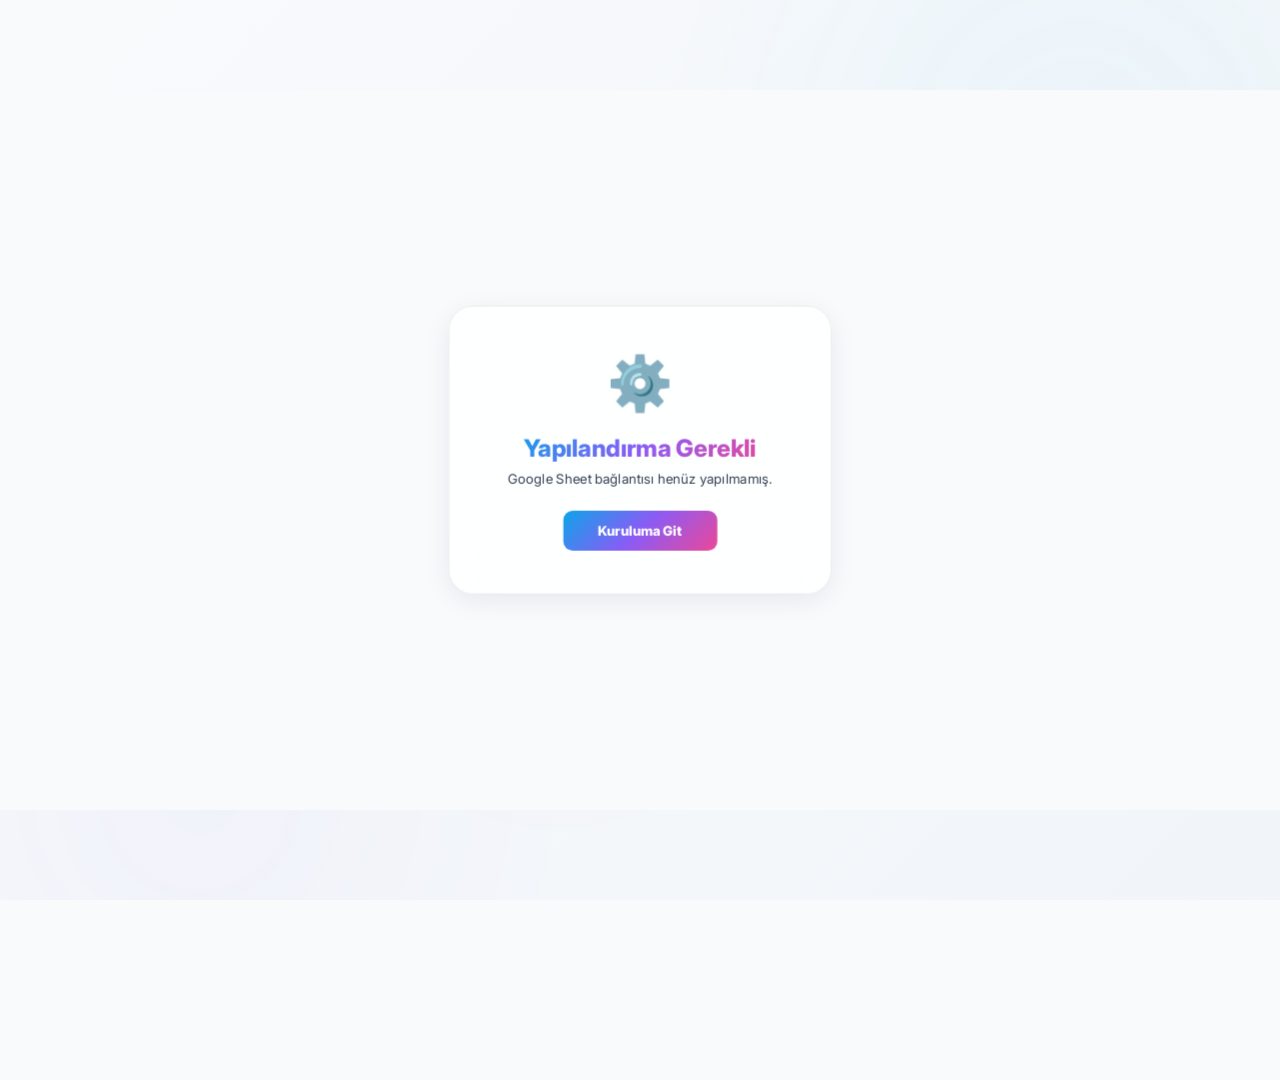
==== commit 5f609ddc: "Update index.html" ====
--- a/index.html
+++ b/index.html
@@ -28,109 +28,113 @@
 
     <div id="layout-wrapper" class="layout-wrapper">
         
-        <div id="main-display" class="main-display">
-            <header class="top-bar">
-                <div class="top-bar-left">
-                    <div class="school-logo">
-                        <img id="school-logo" src="" alt="Okul Logo" style="display:none; max-height:64px; border-radius:8px;">
-                        <span id="default-school-icon">🏫</span>
-                    </div>
-                    <div>
-                        <h1 id="school-name" class="school-name">Okul Bilgi Ekranı</h1>
-                        <div class="school-subtitle">Duyuru & Bilgilendirme Sistemi</div>
-                    </div>
-                </div>
-                
-                <div class="top-bar-right">
-                    <div id="offline-badge" class="offline-badge hidden">
-                        <svg xmlns="http://www.w3.org/2000/svg" width="28" height="28" viewBox="0 0 24 24" fill="none" stroke="currentColor" stroke-width="2" stroke-linecap="round" stroke-linejoin="round">
-                            <line x1="1" y1="1" x2="23" y2="23"></line>
-                            <path d="M16.72 11.06A10.94 10.94 0 0 1 19 12.55"></path>
-                            <path d="M5 12.55a10.94 10.94 0 0 1 5.17-2.39"></path>
-                            <path d="M10.71 5.05A16 16 0 0 1 22.58 9"></path>
-                            <path d="M1.42 9a15.91 15.91 0 0 1 4.7-2.88"></path>
-                            <path d="M8.53 16.11a6 6 0 0 1 6.95 0"></path>
-                            <line x1="12" y1="20" x2="12.01" y2="20"></line>
-                        </svg>
-                    </div>
-
-                    <div class="weather-widget">
-                        <div class="weather-icon" id="weather-icon">🌤️</div>
-                        <div class="weather-info">
-                            <div class="weather-temp" id="weather-temp">--°C</div>
-                            <div class="weather-city" id="weather-city">Bekleniyor</div>
-                            <div class="weather-desc" id="weather-desc">Hava Durumu</div>
+        <div class="top-section">
+            
+            <div id="main-display" class="main-display">
+                <header class="top-bar">
+                    <div class="top-bar-left">
+                        <div class="school-logo">
+                            <img id="school-logo" src="" alt="Okul Logo" style="display:none; max-height:64px; border-radius:8px;">
+                            <span id="default-school-icon">🏫</span>
+                        </div>
+                        <div>
+                            <h1 id="school-name" class="school-name">Okul Bilgi Ekranı</h1>
+                            <div class="school-subtitle">Duyuru & Bilgilendirme Sistemi</div>
                         </div>
                     </div>
-                    <div class="divider-v"></div>
-                    <div class="datetime-widget">
-                        <div id="time" class="time">--:--</div>
-                        <div id="date" class="date">-- -- ----</div>
+                    
+                    <div class="top-bar-right">
+                        <div id="offline-badge" class="offline-badge hidden">
+                            <svg xmlns="http://www.w3.org/2000/svg" width="28" height="28" viewBox="0 0 24 24" fill="none" stroke="currentColor" stroke-width="2" stroke-linecap="round" stroke-linejoin="round">
+                                <line x1="1" y1="1" x2="23" y2="23"></line>
+                                <path d="M16.72 11.06A10.94 10.94 0 0 1 19 12.55"></path>
+                                <path d="M5 12.55a10.94 10.94 0 0 1 5.17-2.39"></path>
+                                <path d="M10.71 5.05A16 16 0 0 1 22.58 9"></path>
+                                <path d="M1.42 9a15.91 15.91 0 0 1 4.7-2.88"></path>
+                                <path d="M8.53 16.11a6 6 0 0 1 6.95 0"></path>
+                                <line x1="12" y1="20" x2="12.01" y2="20"></line>
+                            </svg>
+                        </div>
+
+                        <div class="weather-widget">
+                            <div class="weather-icon" id="weather-icon">🌤️</div>
+                            <div class="weather-info">
+                                <div class="weather-temp" id="weather-temp">--°C</div>
+                                <div class="weather-city" id="weather-city">Bekleniyor</div>
+                                <div class="weather-desc" id="weather-desc">Hava Durumu</div>
+                            </div>
+                        </div>
+                        <div class="divider-v"></div>
+                        <div class="datetime-widget">
+                            <div id="time" class="time">--:--</div>
+                            <div id="date" class="date">-- -- ----</div>
+                        </div>
                     </div>
+                </header>
+
+                <div class="slide-nav">
+                    <div class="slide-dots" id="slide-dots"></div>
+                    <div class="slide-counter" id="slide-counter"><span class="current">0</span> / 0</div>
                 </div>
-            </header>
 
-            <div class="slide-nav">
-                <div class="slide-dots" id="slide-dots"></div>
-                <div class="slide-counter" id="slide-counter"><span class="current">0</span> / 0</div>
-            </div>
-
-            <main class="content-area">
-                <div id="slides-container" class="slides-container">
-                    <div class="slide active" id="loading-slide">
-                        <div class="slide-card no-media">
-                            <div class="slide-text">
-                                <div class="slide-icon loading-pulse">📡</div>
-                                <h2 class="slide-title">Veriler Yükleniyor...</h2>
-                                <p class="slide-content">Sistem başlatılıyor, lütfen bekleyin</p>
+                <main class="content-area">
+                    <div id="slides-container" class="slides-container">
+                        <div class="slide active" id="loading-slide">
+                            <div class="slide-card no-media">
+                                <div class="slide-text">
+                                    <div class="slide-icon loading-pulse">📡</div>
+                                    <h2 class="slide-title">Veriler Yükleniyor...</h2>
+                                    <p class="slide-content">Sistem başlatılıyor, lütfen bekleyin</p>
+                                </div>
                             </div>
                         </div>
                     </div>
+
+                    <div id="next-slide-preview" class="next-slide-preview">
+                        <span class="next-label">Sıradaki ▸</span>
+                        <span id="next-preview-title" class="next-title">—</span>
+                    </div>
+                </main>
+            </div>
+
+            <aside class="right-sidebar" id="right-sidebar">
+                <div class="sidebar-module timer-module">
+                    <div class="module-header">⏰ DERS ZAMANI</div>
+                    <div class="timer-content">
+                        <div id="lesson-status" class="lesson-status">Yükleniyor...</div>
+                        <div id="lesson-countdown" class="lesson-countdown">--:--</div>
+                        <div class="lesson-progress-bar"><div id="lesson-progress" style="width: 0%;"></div></div>
+                    </div>
                 </div>
 
-                <div id="next-slide-preview" class="next-slide-preview">
-                    <span class="next-label">Sıradaki ▸</span>
-                    <span id="next-preview-title" class="next-title">—</span>
-                </div>
-            </main>
-
-            <footer class="ticker-bar">
-                <div class="ticker-label">
-                    <span class="ticker-label-icon">📢</span>
-                    <span>SON DAKİKA</span>
-                </div>
-                <div class="ticker-track">
-                    <div id="ticker-content" class="ticker-content">
-                        Bilgi ekranına hoş geldiniz • Duyurular yükleniyor...
+                <div class="sidebar-module">
+                    <div class="module-header">👥 NÖBETÇİ ÖĞRETMENLER</div>
+                    <div id="duty-teachers" class="duty-list">
+                        <div class="duty-item">Yükleniyor...</div>
                     </div>
                 </div>
-            </footer>
+
+                <div class="sidebar-module">
+                    <div class="module-header">🎓 NÖBETÇİ ÖĞRENCİLER</div>
+                    <div id="duty-students" class="duty-list">
+                        <div class="duty-item">Yükleniyor...</div>
+                    </div>
+                </div>
+            </aside>
         </div>
 
-        <aside class="right-sidebar" id="right-sidebar">
-            <div class="sidebar-module timer-module">
-                <div class="module-header">⏰ DERS ZAMANI</div>
-                <div class="timer-content">
-                    <div id="lesson-status" class="lesson-status">Yükleniyor...</div>
-                    <div id="lesson-countdown" class="lesson-countdown">--:--</div>
-                    <div class="lesson-progress-bar"><div id="lesson-progress" style="width: 0%;"></div></div>
+        <footer class="ticker-bar">
+            <div class="ticker-label">
+                <span class="ticker-label-icon">📢</span>
+                <span>SON DAKİKA</span>
+            </div>
+            <div class="ticker-track">
+                <div id="ticker-content" class="ticker-content">
+                    Bilgi ekranına hoş geldiniz • Duyurular yükleniyor...
                 </div>
             </div>
+        </footer>
 
-            <div class="sidebar-module">
-                <div class="module-header">👥 NÖBETÇİ ÖĞRETMENLER</div>
-                <div id="duty-teachers" class="duty-list">
-                    <div class="duty-item">Yükleniyor...</div>
-                </div>
-            </div>
-
-            <div class="sidebar-module">
-                <div class="module-header">🎓 NÖBETÇİ ÖĞRENCİLER</div>
-                <div id="duty-students" class="duty-list">
-                    <div class="duty-item">Yükleniyor...</div>
-                </div>
-            </div>
-        </aside>
     </div>
 
     <script src="https://www.youtube.com/iframe_api"></script>
--- a/style.css
+++ b/style.css
@@ -1,91 +1,195 @@
 /* ============================================
-   TV KIOSK BILGI EKRANI - v7.5 L-BAR EDITION
+   TV KIOSK BILGI EKRANI - v4 CINEMATIC LIGHT + L-BAR
    ============================================ */
 
 :root {
-    --bg-primary: #f1f5f9;
-    --bg-card: rgba(255, 255, 255, 0.88);
+    --bg-primary: #f8fafc;
+    --bg-secondary: #f1f5f9;
+    --bg-card: rgba(255, 255, 255, 0.85);
     --bg-glass: rgba(255, 255, 255, 0.6);
     --text-primary: #0f172a;
     --text-secondary: #334155;
-    --vibrant-blue: #2563eb;
+    --text-muted: #64748b;
     --vibrant-cyan: #06b6d4;
+    --vibrant-magenta: #db2777;
+    --vibrant-violet: #7c3aed;
     --vibrant-emerald: #059669;
     --vibrant-amber: #d97706;
     --vibrant-red: #dc2626;
-    --gradient-hero: linear-gradient(135deg, #0ea5e9, #8b5cf6);
+    --vibrant-blue: #2563eb;
+    --vibrant-orange: #ea580c;
+    --gradient-hero: linear-gradient(135deg, #0ea5e9 0%, #8b5cf6 50%, #ec4899 100%);
+    --gradient-cyan-blue: linear-gradient(135deg, #06b6d4, #2563eb);
+    --gradient-magenta-violet: linear-gradient(135deg, #db2777, #7c3aed);
+    --gradient-emerald-cyan: linear-gradient(135deg, #059669, #06b6d4);
+    --gradient-amber-orange: linear-gradient(135deg, #d97706, #ea580c);
+    --gradient-red-magenta: linear-gradient(135deg, #dc2626, #db2777);
+    --gradient-violet-blue: linear-gradient(135deg, #7c3aed, #2563eb);
     --border-light: rgba(15, 23, 42, 0.08);
-    --shadow-card: 0 10px 40px rgba(15, 23, 42, 0.06);
-    --radius-md: 24px;
-    --radius-sm: 12px;
+    --shadow-card: 0 10px 40px rgba(15, 23, 42, 0.08);
+    --shadow-card-hover: 0 20px 60px rgba(15, 23, 42, 0.12);
+    --font-main: 'Inter', -apple-system, BlinkMacSystemFont, sans-serif;
+    --radius-sm: 14px;
+    --radius-md: 22px;
+    --radius-lg: 28px;
+    --radius-xl: 36px;
 }
 
 *, *::before, *::after { margin: 0; padding: 0; box-sizing: border-box; }
 
-body {
-    width: 1920px; height: 1080px; overflow: hidden; font-family: 'Inter', sans-serif;
-    background: #e2e8f0; color: var(--text-primary); cursor: none;
+html, body {
+    width: 1920px; height: 1080px; overflow: hidden; font-family: var(--font-main);
+    background: var(--bg-primary); color: var(--text-primary); cursor: none;
+    user-select: none; -webkit-font-smoothing: antialiased;
 }
 
 .hidden { display: none !important; }
 
-/* L-LAYOUT WRAPPER */
-.layout-wrapper { display: flex; width: 1920px; height: 1080px; position: relative; z-index: 1; }
-
-.main-display { width: 1440px; height: 1080px; display: flex; flex-direction: column; flex-shrink: 0; background: rgba(255,255,255,0.2); }
-
-/* SIDEBAR STYLES */
-.right-sidebar { 
-    width: 480px; height: 1080px; background: rgba(248, 250, 252, 0.8); 
-    backdrop-filter: blur(40px); border-left: 1px solid var(--border-light);
-    display: flex; flex-direction: column; padding: 32px; gap: 32px; flex-shrink: 0;
+/* Cinematic Animated Background */
+.bg-animation {
+    position: fixed; top: 0; left: 0; width: 100%; height: 100%; z-index: 0;
+    overflow: hidden; background: linear-gradient(135deg, #f8fafc 0%, #f1f5f9 100%);
 }
 
-.sidebar-module { 
-    background: var(--bg-card); border-radius: var(--radius-md); padding: 24px; 
-    box-shadow: var(--shadow-card); display: flex; flex-direction: column; flex: 1; overflow: hidden;
-}
+.bg-orb { position: absolute; border-radius: 50%; opacity: 0.3; filter: blur(40px); }
+.bg-orb-1 { width: 900px; height: 900px; background: radial-gradient(circle, rgba(14, 165, 233, 0.15) 0%, transparent 70%); top: -300px; right: -250px; animation: orbDrift1 40s ease-in-out infinite; }
+.bg-orb-2 { width: 800px; height: 800px; background: radial-gradient(circle, rgba(139, 92, 246, 0.12) 0%, transparent 70%); bottom: -300px; left: -200px; animation: orbDrift2 45s ease-in-out infinite; }
+.bg-orb-3 { width: 600px; height: 600px; background: radial-gradient(circle, rgba(236, 72, 153, 0.1) 0%, transparent 70%); top: 30%; left: 20%; animation: orbDrift3 35s ease-in-out infinite; }
 
-.timer-module { flex: 0 0 auto; background: #1e293b; color: white; border: none; }
+@keyframes orbDrift1 { 0%, 100% { transform: translate(0, 0) scale(1); opacity: 0.8; } 33% { transform: translate(100px, 40px) scale(1.12); opacity: 0.6; } 66% { transform: translate(-60px, -50px) scale(0.9); opacity: 0.9; } }
+@keyframes orbDrift2 { 0%, 100% { transform: translate(0, 0) scale(1); } 33% { transform: translate(-80px, -60px) scale(1.08); } 66% { transform: translate(50px, 40px) scale(0.95); } }
+@keyframes orbDrift3 { 0%, 100% { transform: translate(-50%, -50%) scale(1); opacity: 0.7; } 40% { transform: translate(-42%, -58%) scale(1.15); opacity: 0.9; } 70% { transform: translate(-58%, -42%) scale(0.88); opacity: 0.6; } }
 
-.module-header { 
-    font-size: 16px; font-weight: 800; letter-spacing: 2px; color: var(--text-secondary);
-    margin-bottom: 20px; padding-bottom: 12px; border-bottom: 2px solid rgba(0,0,0,0.05);
-}
+/* Setup Prompt */
+.setup-prompt { position: fixed; top: 0; left: 0; width: 100%; height: 100%; z-index: 1000; display: flex; align-items: center; justify-content: center; background: var(--bg-primary); }
+.setup-card { text-align: center; background: var(--bg-card); backdrop-filter: blur(40px); border: 1px solid var(--border-light); border-radius: var(--radius-xl); padding: 64px 88px; box-shadow: var(--shadow-card); }
+.setup-icon { font-size: 80px; margin-bottom: 28px; }
+.setup-card h2 { font-size: 36px; font-weight: 800; margin-bottom: 12px; background: var(--gradient-hero); -webkit-background-clip: text; -webkit-text-fill-color: transparent; }
+.setup-card p { font-size: 20px; color: var(--text-secondary); margin-bottom: 36px; }
+.setup-btn { display: inline-block; padding: 18px 52px; background: var(--gradient-hero); color: white; text-decoration: none; border-radius: var(--radius-sm); font-size: 20px; font-weight: 800; }
+
+/* ============================================
+   L-BAR (SAĞ PANEL) VE ANA EKRAN YERLEŞİMİ
+   ============================================ */
+.layout-wrapper { display: flex; width: 1920px; height: 1080px; position: relative; z-index: 1; overflow: hidden;}
+.main-display { width: 1440px; height: 1080px; display: flex; flex-direction: column; flex-shrink: 0; position: relative; border-right: 1px solid rgba(15, 23, 42, 0.08); }
+
+.top-bar { display: flex; align-items: center; justify-content: space-between; padding: 0 48px; background: rgba(255, 255, 255, 0.75); backdrop-filter: blur(24px); border-bottom: 1px solid rgba(15, 23, 42, 0.06); height: 96px; flex-shrink: 0; z-index: 10; }
+.top-bar-left { display: flex; align-items: center; gap: 18px; }
+.school-logo { font-size: 48px; line-height: 1; filter: drop-shadow(0 2px 4px rgba(15, 23, 42, 0.1)); }
+.school-name { font-size: 32px; font-weight: 800; letter-spacing: -0.5px; background: var(--gradient-hero); -webkit-background-clip: text; -webkit-text-fill-color: transparent; }
+.school-subtitle { font-size: 13px; color: var(--text-muted); font-weight: 700; margin-top: 2px; letter-spacing: 2px; text-transform: uppercase; }
+.top-bar-right { display: flex; align-items: center; gap: 24px; }
+.offline-badge { display: flex; align-items: center; justify-content: center; color: #64748b; opacity: 0.15; margin-right: 16px; transition: opacity 0.5s ease; }
+.weather-widget { display: flex; align-items: center; gap: 12px; padding: 10px 20px; background: rgba(14, 165, 233, 0.05); border: 1px solid rgba(14, 165, 233, 0.15); border-radius: var(--radius-sm); }
+.weather-icon { font-size: 36px; line-height: 1; }
+.weather-info { text-align: right; }
+.weather-temp { font-size: 26px; font-weight: 800; color: var(--vibrant-cyan); line-height: 1;}
+.weather-desc { font-size: 12px; color: var(--text-secondary); font-weight: 700; margin-top: 3px; }
+.weather-city { font-size: 10px; color: var(--text-muted); font-weight: 600; margin-top: 1px; text-transform: uppercase; letter-spacing: 1.5px; }
+.divider-v { width: 2px; height: 48px; background: linear-gradient(to bottom, transparent, rgba(15, 23, 42, 0.08), transparent); }
+.datetime-widget { text-align: right; }
+.time { font-size: 48px; font-weight: 800; letter-spacing: -2px; line-height: 1; color: var(--text-primary); font-variant-numeric: tabular-nums; }
+.date { font-size: 14px; color: var(--text-muted); font-weight: 600; margin-top: 4px; letter-spacing: 0.5px; }
+
+/* Slide Navigation Dots */
+.slide-nav { display: flex; justify-content: center; align-items: center; padding: 16px 0 8px; flex-shrink: 0; }
+.slide-dots { display: flex; gap: 8px; align-items: center; }
+.slide-dot { width: 10px; height: 10px; border-radius: 50%; background: #cbd5e1; transition: all 0.5s cubic-bezier(0.4, 0, 0.2, 1); }
+.slide-dot.active { width: 40px; border-radius: 5px; background: var(--gradient-hero); box-shadow: 0 4px 12px rgba(14, 165, 233, 0.3); }
+.slide-counter { display: flex; align-items: center; gap: 4px; margin-left: 18px; font-size: 14px; font-weight: 700; color: var(--text-muted); }
+.slide-counter .current { color: var(--vibrant-cyan); font-weight: 800; font-size: 16px; }
+
+/* Main Content / Slides */
+.content-area { flex: 1; display: flex; align-items: center; justify-content: center; padding: 12px 48px 24px; overflow: hidden; position: relative; }
+.slides-container { width: 100%; height: 100%; position: relative; }
+.slide { position: absolute; top: 0; left: 0; width: 100%; height: 100%; display: flex; align-items: center; justify-content: center; opacity: 0; transform: translateX(80px) scale(0.96); transition: all 0.8s cubic-bezier(0.22, 1, 0.36, 1); pointer-events: none; }
+.slide.active { opacity: 1; transform: translateX(0) scale(1); pointer-events: auto; }
+.slide.exit-left { opacity: 0; transform: translateX(-80px) scale(0.96); }
+
+.slide-card { width: 100%; max-width: 1540px; height: 100%; max-height: 740px; display: flex; align-items: stretch; gap: 0; background: var(--bg-card); backdrop-filter: blur(30px); border: 1px solid rgba(255, 255, 255, 0.5); border-radius: var(--radius-xl); box-shadow: var(--shadow-card); position: relative; overflow: hidden; }
+.slide-card::before { content: ''; position: absolute; top: 0; left: 0; right: 0; height: 6px; z-index: 2; }
+.slide-card.cat-duyuru::before    { background: var(--gradient-cyan-blue); }
+.slide-card.cat-etkinlik::before  { background: var(--gradient-emerald-cyan); }
+.slide-card.cat-sinav::before     { background: var(--gradient-amber-orange); }
+.slide-card.cat-onemli::before    { background: var(--gradient-red-magenta); }
+.slide-card.cat-default::before   { background: var(--gradient-violet-blue); }
+.slide-card.cat-duyuru { background: linear-gradient(135deg, rgba(255,255,255,0.9), rgba(239,246,255,0.85)); }
+.slide-card.cat-etkinlik { background: linear-gradient(135deg, rgba(255,255,255,0.9), rgba(236,253,245,0.85)); }
+.slide-card.cat-sinav { background: linear-gradient(135deg, rgba(255,255,255,0.9), rgba(255,251,235,0.85)); }
+.slide-card.cat-onemli { background: linear-gradient(135deg, rgba(255,255,255,0.9), rgba(254,242,242,0.85)); }
+.slide-card.cat-default { background: linear-gradient(135deg, rgba(255,255,255,0.9), rgba(245,243,255,0.85)); }
+
+.slide-media { flex-shrink: 0; width: 620px; height: 100%; position: relative; overflow: hidden; background: #000; }
+.slide-media img, .slide-media video { width: 100%; height: 100%; object-fit: cover; display: block; }
+.slide-media::after { content: ''; position: absolute; top: 0; right: -1px; width: 120px; height: 100%; background: linear-gradient(to right, transparent, rgba(255,255,255,0.9)); pointer-events: none; z-index: 5; }
+
+/* ALBÜM KATMANLARI */
+.album-item { position: absolute; top: 0; left: 0; width: 100%; height: 100%; opacity: 0; transition: opacity 0.8s ease-in-out; z-index: 1; background: #000; }
+.album-item.active { opacity: 1; z-index: 2; }
+.fullscreen-media .album-item { width: 100% !important; }
+
+.slide-text { flex: 1; padding: 60px 72px; display: flex; flex-direction: column; justify-content: center; min-width: 0; }
+.slide-card.no-media { justify-content: center; }
+.slide-card.no-media .slide-text { text-align: center; align-items: center; padding: 60px 100px; max-width: 1200px; margin: 0 auto; }
+.slide-icon { font-size: 72px; margin-bottom: 24px; line-height: 1; filter: drop-shadow(0 8px 16px rgba(0,0,0,0.08)); }
+.slide-category { display: inline-flex; align-items: center; gap: 8px; padding: 8px 24px; border-radius: 50px; font-size: 13px; font-weight: 800; text-transform: uppercase; letter-spacing: 2.5px; margin-bottom: 24px; width: fit-content; }
+.slide-category.cat-duyuru { background: #dbeafe; color: var(--vibrant-blue); border: 1px solid #bfdbfe; }
+.slide-category.cat-etkinlik { background: #d1fae5; color: var(--vibrant-emerald); border: 1px solid #a7f3d0; }
+.slide-category.cat-sinav { background: #fef3c7; color: var(--vibrant-amber); border: 1px solid #fde68a; }
+.slide-category.cat-onemli { background: #fee2e2; color: var(--vibrant-red); border: 1px solid #fecdd3; }
+.slide-category.cat-default { background: #f3e8ff; color: var(--vibrant-violet); border: 1px solid #e9d5ff; }
+.slide-title { font-size: 52px; font-weight: 800; letter-spacing: -1px; line-height: 1.15; margin-bottom: 24px; color: var(--text-primary); }
+.slide-card:not(.no-media) .slide-title { font-size: 44px; }
+.slide-content { font-size: 26px; line-height: 1.6; color: var(--text-secondary); font-weight: 500; }
+.slide-card:not(.no-media) .slide-content { font-size: 22px; }
+
+.loading-pulse { animation: glowPulseLight 2s ease-in-out infinite; }
+@keyframes glowPulseLight { 0%, 100% { filter: drop-shadow(0 0 4px rgba(14, 165, 233, 0)); transform: scale(1); opacity: 0.8; } 50% { filter: drop-shadow(0 0 20px rgba(14, 165, 233, 0.4)); transform: scale(1.1); opacity: 1; } }
+
+/* Ticker Bar */
+.ticker-bar { display: flex; align-items: stretch; height: 76px; background: #1e293b; border-top: 3px solid #0f172a; flex-shrink: 0; overflow: hidden; position: relative; box-shadow: 0 -4px 24px rgba(0,0,0,0.05); }
+.ticker-label { display: flex; align-items: center; gap: 12px; padding: 0 32px; background: var(--gradient-red-magenta); color: white; font-size: 15px; font-weight: 800; letter-spacing: 2px; text-transform: uppercase; white-space: nowrap; flex-shrink: 0; position: relative; z-index: 2; box-shadow: 4px 0 24px rgba(220, 38, 38, 0.4); }
+.ticker-label::after { content: ''; position: absolute; right: -20px; top: 0; height: 100%; width: 40px; background: inherit; clip-path: polygon(0 0, 0% 100%, 100% 50%); }
+.ticker-track { flex: 1; display: flex; align-items: center; padding: 0 48px 0 32px; overflow: hidden; position: relative; }
+.ticker-track::before, .ticker-track::after { content: ''; position: absolute; top: 0; width: 100px; height: 100%; z-index: 2; pointer-events: none; }
+.ticker-track::before { left: 0; background: linear-gradient(to right, #1e293b, transparent); }
+.ticker-track::after { right: 0; background: linear-gradient(to left, #1e293b, transparent); }
+.ticker-content { display: flex; align-items: center; font-size: 22px; font-weight: 600; color: #f8fafc; white-space: nowrap; }
+
+.ticker-content.scroll-mode { animation: tickerScroll var(--ticker-duration, 30s) linear infinite; will-change: transform; transform: translateZ(0); -webkit-backface-visibility: hidden; backface-visibility: hidden; perspective: 1000; text-rendering: optimizeSpeed; }
+@keyframes tickerScroll { 0% { transform: translate3d(0, 0, 0); } 100% { transform: translate3d(-50%, 0, 0); } }
+
+.ticker-item { display: inline-flex; align-items: center; gap: 12px; padding: 8px 24px; background: rgba(255, 255, 255, 0.08); border: 1px solid rgba(255, 255, 255, 0.1); border-radius: 12px; font-size: 20px; font-weight: 600; flex-shrink: 0; margin-right: 18px; }
+.ticker-separator { display: inline-flex; align-items: center; color: rgba(255, 255, 255, 0.2); font-size: 8px; margin: 0 14px; flex-shrink: 0; }
+
+.slide-progress { position: absolute; bottom: 0; left: 0; height: 5px; background: var(--gradient-hero); border-radius: 0 5px 0 0; transition: width linear; z-index: 5; }
+
+/* Next Preview */
+.next-slide-preview { position: absolute; bottom: 24px; right: 48px; display: flex; align-items: center; gap: 12px; padding: 14px 28px; background: rgba(255, 255, 255, 0.95); backdrop-filter: blur(20px); border: 1px solid var(--border-light); border-radius: var(--radius-md); font-size: 17px; color: var(--text-secondary); font-weight: 600; z-index: 5; opacity: 0; transform: translateY(12px); transition: opacity 0.5s ease, transform 0.5s ease; box-shadow: var(--shadow-card); }
+.next-slide-preview.visible { opacity: 1; transform: translateY(0); }
+.next-slide-preview .next-label { font-weight: 800; color: var(--vibrant-blue); text-transform: uppercase; font-size: 13px; }
+.next-slide-preview .next-title { color: var(--text-primary); font-weight: 700; max-width: 360px; overflow: hidden; text-overflow: ellipsis; white-space: nowrap; }
+
+/* ============================================
+   SAĞ SİDEBAR (L-BAR) TASARIMI
+   ============================================ */
+.right-sidebar { width: 480px; height: 1080px; background: rgba(255, 255, 255, 0.45); backdrop-filter: blur(40px); display: flex; flex-direction: column; padding: 24px; gap: 24px; box-shadow: -10px 0 30px rgba(0,0,0,0.03); flex-shrink: 0; z-index: 50; }
+
+.sidebar-module { background: var(--bg-card); border: 1px solid var(--border-light); border-radius: var(--radius-md); padding: 24px; box-shadow: var(--shadow-card); display: flex; flex-direction: column; flex: 1; overflow: hidden; }
+.timer-module { flex: 0 0 auto; background: linear-gradient(135deg, #1e293b, #0f172a); color: white; border: none; }
+
+.module-header { font-size: 16px; font-weight: 800; letter-spacing: 2px; text-transform: uppercase; margin-bottom: 20px; padding-bottom: 12px; border-bottom: 2px solid rgba(15, 23, 42, 0.08); color: var(--text-primary); display: flex; align-items: center; gap: 8px; }
 .timer-module .module-header { color: #94a3b8; border-bottom-color: rgba(255,255,255,0.1); }
 
-.lesson-status { font-size: 24px; font-weight: 700; color: #38bdf8; text-align: center; margin-bottom: 8px; }
-.lesson-countdown { font-size: 84px; font-weight: 900; letter-spacing: -2px; text-align: center; font-variant-numeric: tabular-nums; line-height: 1; margin-bottom: 20px; }
-.lesson-progress-bar { width: 100%; height: 10px; background: rgba(255,255,255,0.1); border-radius: 5px; overflow: hidden; }
+/* Sayaç Stilleri */
+.timer-content { text-align: center; }
+.lesson-status { font-size: 22px; font-weight: 700; color: #38bdf8; margin-bottom: 8px; }
+.lesson-countdown { font-size: 72px; font-weight: 900; letter-spacing: -2px; font-variant-numeric: tabular-nums; line-height: 1; margin-bottom: 16px; text-shadow: 0 4px 20px rgba(56, 189, 248, 0.4); }
+.lesson-progress-bar { width: 100%; height: 8px; background: rgba(255,255,255,0.1); border-radius: 4px; overflow: hidden; }
 #lesson-progress { height: 100%; background: var(--gradient-hero); transition: width 1s linear; }
 
-.duty-list { display: flex; flex-direction: column; gap: 12px; }
-.duty-item { 
-    display: flex; justify-content: space-between; align-items: center; padding: 18px; 
-    background: #f8fafc; border-radius: var(--radius-sm); border-left: 5px solid var(--vibrant-blue);
-    font-size: 19px; font-weight: 700; 
-}
-.duty-loc { font-size: 14px; color: var(--vibrant-blue); text-transform: uppercase; font-weight: 800; }
-
-/* Mevcut Slide & Topbar Tasarımları (Kısaltılmış/Özet) */
-.top-bar { display: flex; align-items: center; justify-content: space-between; padding: 0 40px; height: 100px; background: rgba(255,255,255,0.8); backdrop-filter: blur(20px); border-bottom: 1px solid var(--border-light); }
-.school-name { font-size: 32px; font-weight: 800; background: var(--gradient-hero); -webkit-background-clip: text; -webkit-text-fill-color: transparent; }
-.datetime-widget { text-align: right; }
-.time { font-size: 44px; font-weight: 800; color: var(--text-primary); line-height: 1; }
-
-.content-area { flex: 1; position: relative; padding: 20px 40px; }
-.slide-card { width: 100%; height: 100%; max-height: 720px; background: var(--bg-card); border-radius: var(--radius-md); display: flex; overflow: hidden; box-shadow: var(--shadow-card); border: 1px solid rgba(255,255,255,0.5); }
-.slide-media { width: 50%; height: 100%; background: #000; position: relative; }
-.slide-text { width: 50%; padding: 60px; display: flex; flex-direction: column; justify-content: center; }
-.slide-title { font-size: 44px; font-weight: 800; line-height: 1.2; margin-bottom: 24px; }
-.slide-content { font-size: 24px; line-height: 1.6; color: var(--text-secondary); }
-
-.ticker-bar { display: flex; height: 80px; background: #0f172a; color: white; align-items: center; overflow: hidden; }
-.ticker-label { padding: 0 30px; background: var(--vibrant-red); height: 100%; display: flex; align-items: center; font-weight: 800; font-size: 18px; position: relative; z-index: 5; }
-.ticker-content { display: flex; font-size: 22px; font-weight: 600; white-space: nowrap; animation: tickerScroll 40s linear infinite; }
-@keyframes tickerScroll { from { transform: translateX(0); } to { transform: translateX(-50%); } }
-
-.bg-animation { position: fixed; top: 0; left: 0; width: 100%; height: 100%; z-index: 0; }
-.bg-orb { position: absolute; border-radius: 50%; filter: blur(60px); opacity: 0.15; }
-.bg-orb-1 { width: 800px; height: 800px; background: var(--vibrant-cyan); top: -200px; right: -200px; }
-.bg-orb-2 { width: 600px; height: 600px; background: #8b5cf6; bottom: -100px; left: -100px; }
+/* Liste Stilleri */
+.duty-list { display: flex; flex-direction: column; gap: 12px; overflow-y: auto; }
+.duty-item { display: flex; justify-content: space-between; align-items: center; padding: 16px; background: rgba(15, 23, 42, 0.03); border-radius: var(--radius-sm); border-left: 4px solid var(--vibrant-blue); font-size: 18px; font-weight: 600; }
+.duty-item .duty-loc { font-size: 14px; font-weight: 800; color: var(--vibrant-blue); text-transform: uppercase; }
